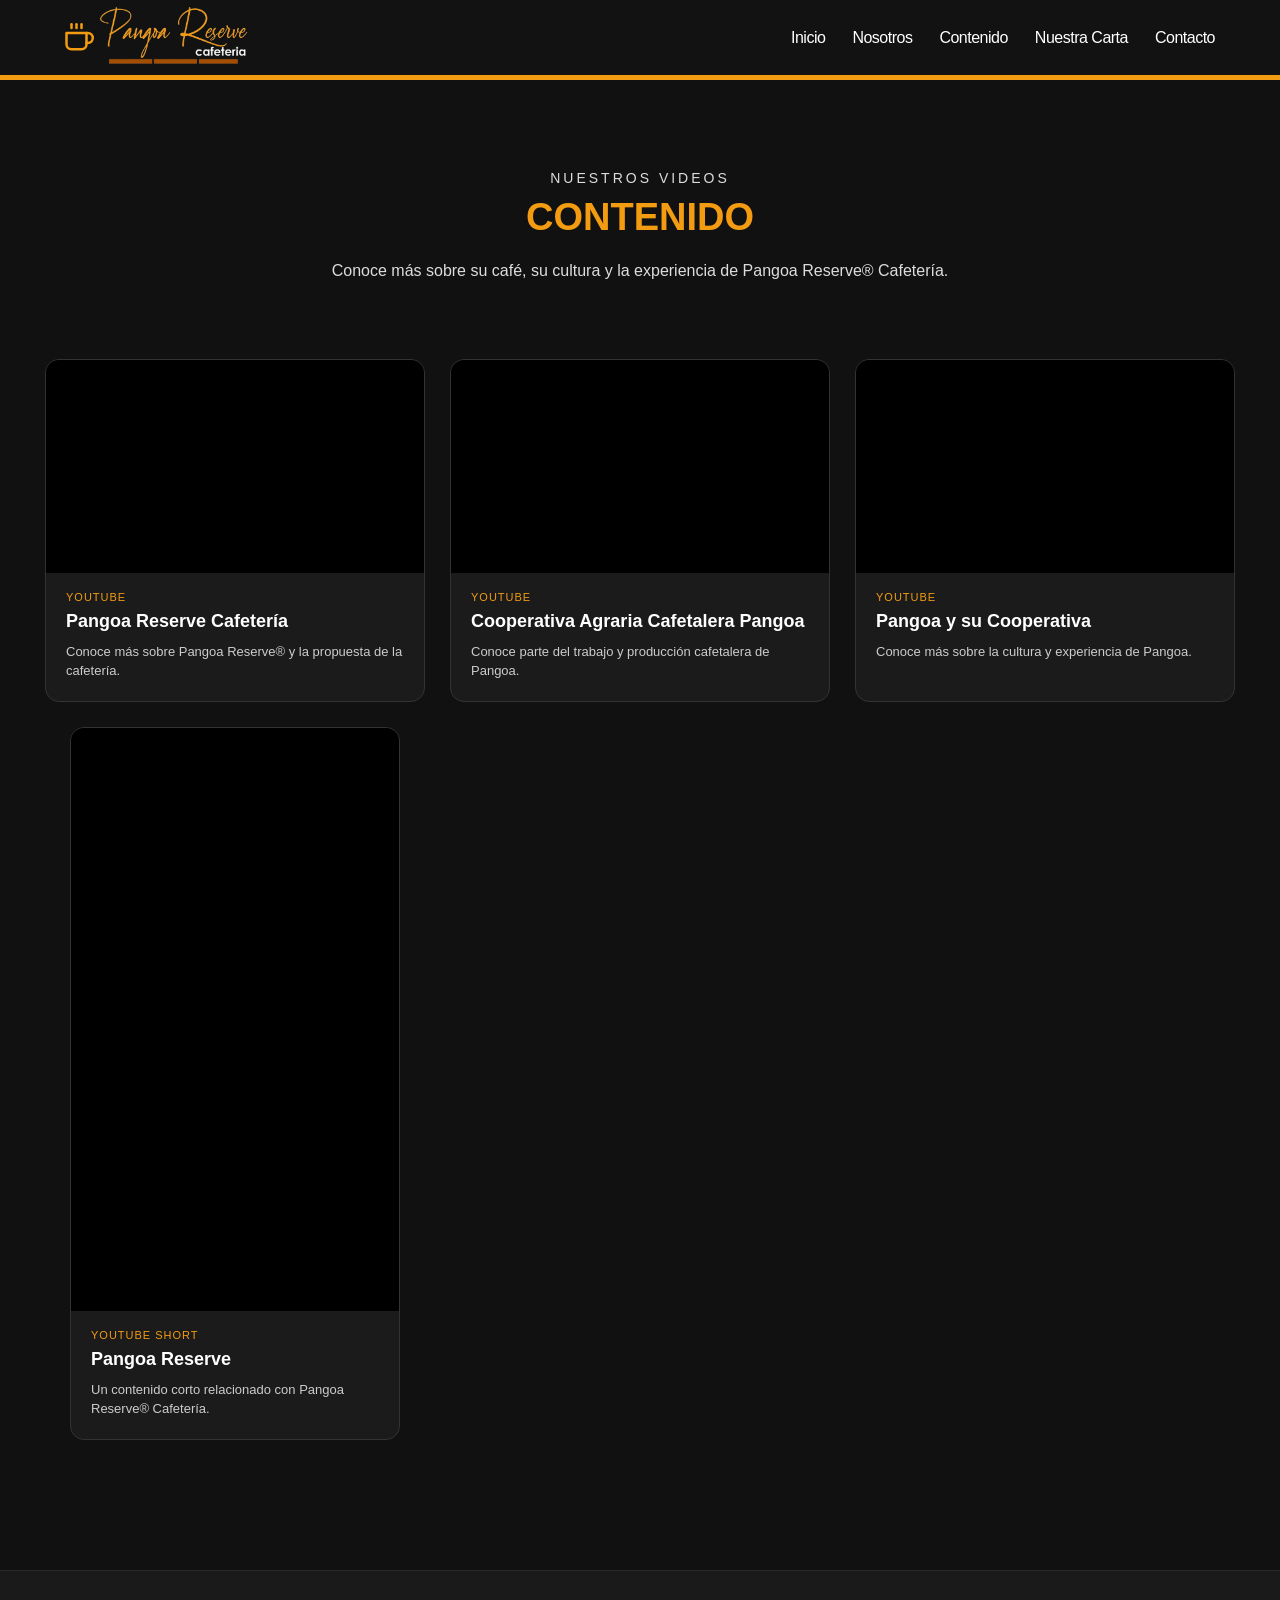
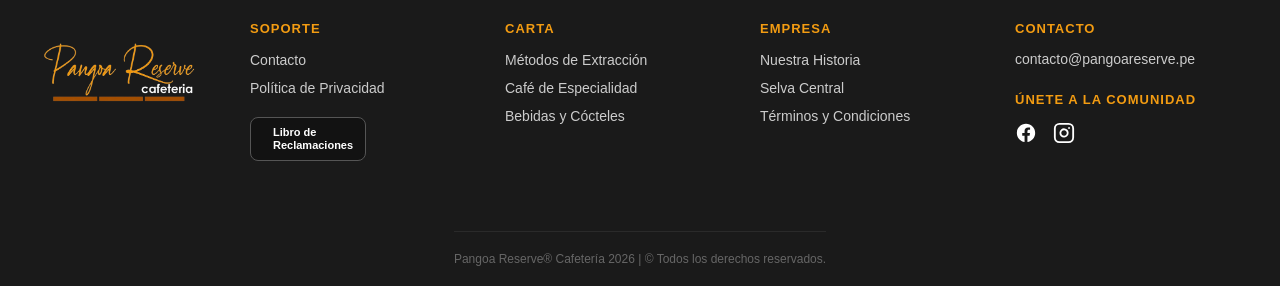
==== contenido.html @ b5322d77 "Add files via upload" ====
<!DOCTYPE html>
<html lang="es">

<head>

    <meta charset="UTF-8">
    <meta name="viewport" content="width=device-width, initial-scale=1.0">

    <title>Contenido | Pangoa Reserve®</title>

    <link rel="stylesheet" href="CSS/fontello.css">
    <link rel="stylesheet" href="CSS/estilos.css">

    <style>

        /* =========================
           PÁGINA CONTENIDO
        ========================= */

        body {
            background: #111111;
            color: #ffffff;
        }


        /* =========================
           PORTADA
        ========================= */

        .contenido-portada {
            text-align: center;
            padding: 90px 30px 55px;
            background: #111111;
        }

        .subtitulo-contenido {
            display: block;
            margin-bottom: 10px;
            color: #dddddd;
            font-size: 14px;
            font-weight: 500;
            letter-spacing: 3px;
        }

        .contenido-portada h2 {
            margin: 0 0 18px;
            font-size: 38px;
            font-weight: 600;
            color: #f39c12;
        }

        .contenido-portada p {
            max-width: 700px;
            margin: 0 auto;
            color: #dddddd;
            line-height: 1.7;
            font-size: 16px;
        }


        /* =========================
           VIDEOS
        ========================= */

        .contenedor-videos {
            max-width: 1250px;
            margin: 0 auto;
            padding: 20px 30px 90px;

            display: grid;
            grid-template-columns: repeat(3, 1fr);
            gap: 25px;
        }


        /* =========================
           TARJETAS
        ========================= */

        .video-card {
            background: #1b1b1b;
            border: 1px solid #333333;
            border-radius: 14px;
            overflow: hidden;
            transition: 0.3s;
        }

        .video-card:hover {
            transform: translateY(-5px);
            border-color: #f39c12;
            box-shadow: 0 8px 25px rgba(0, 0, 0, 0.45);
        }


        /* =========================
           VIDEO HORIZONTAL
        ========================= */

        .video {
            width: 100%;
            aspect-ratio: 16 / 9;
            background: #000000;
        }

        .video iframe {
            width: 100%;
            height: 100%;
            border: 0;
            display: block;
        }


        /* =========================
           INFORMACIÓN
        ========================= */

        .video-info {
            padding: 18px 20px 20px;
        }

        .video-info h3 {
            margin: 0 0 10px;
            font-size: 18px;
            font-weight: 600;
        }

        .video-info p {
            margin: 0;
            color: #cccccc;
            line-height: 1.5;
            font-size: 13px;
        }

        .tipo-video {
            display: block;
            margin-bottom: 8px;
            color: #f39c12;
            font-size: 11px;
            text-transform: uppercase;
            letter-spacing: 1px;
        }


        /* =========================
           REEL / SHORT
        ========================= */

        .short-card {
            width: 100%;
            max-width: 330px;
            justify-self: center;
        }

        .short-video {
            width: 100%;
            aspect-ratio: 9 / 16;
            background: #000000;
        }

        .short-video iframe {
            width: 100%;
            height: 100%;
            border: 0;
            display: block;
        }


        /* =========================
           ICONOS DEL FOOTER
        ========================= */

        .redes-sociales-iconos {
            display: flex;
            gap: 15px;
        }

        .redes-sociales-iconos a {
            width: auto;
            height: auto;
            display: flex;
            align-items: center;
            justify-content: center;
            border: none;
            background: transparent;
            padding: 0;
        }

        .redes-sociales-iconos a:hover {
            border: none;
            background: transparent;
        }

        .redes-sociales-iconos svg {
            display: block;
        }


        /* =========================
           TABLET
        ========================= */

        @media (max-width: 900px) {

            .contenedor-videos {
                grid-template-columns: repeat(2, 1fr);
                padding: 20px 25px 70px;
            }

        }


        /* =========================
           CELULAR
        ========================= */

        @media (max-width: 600px) {

            .contenido-portada {
                padding: 60px 20px 40px;
            }

            .contenido-portada h2 {
                font-size: 30px;
            }

            .contenido-portada p {
                font-size: 15px;
            }

            .contenedor-videos {
                grid-template-columns: 1fr;
                padding: 10px 15px 60px;
            }

            .video-info {
                padding: 18px;
            }

            .short-card {
                max-width: 330px;
            }

        }

    </style>

</head>


<body>


    <!-- =========================
         HEADER
    ========================= -->

    <header>

        <div class="contenedor">

            <h1 class="logo">

                <a href="index.html">

                    <svg width="30"
                         height="30"
                         viewBox="0 0 24 24"
                         fill="none"
                         stroke="#f39c12"
                         stroke-width="2"
                         stroke-linecap="round"
                         stroke-linejoin="round"
                         style="margin-right: 8px;">

                        <path d="M18 8h1a4 4 0 0 1 0 8h-1"></path>

                        <path d="M2 8h16v9a4 4 0 0 1-4 4H6a4 4 0 0 1-4-4V8z"></path>

                        <line x1="6" y1="1" x2="6" y2="4"></line>

                        <line x1="10" y1="1" x2="10" y2="4"></line>

                        <line x1="14" y1="1" x2="14" y2="4"></line>

                    </svg>

                    <img src="img/logo.jpg"
                         alt="Pangoa Reserve Logo">

                </a>

            </h1>


            <input type="checkbox" id="menu-bar">


            <label class="icon-menu" for="menu-bar"></label>


            <nav class="menu">

                <a href="index.html">
                    Inicio
                </a>

                <a href="nosotros.html">
                    Nosotros
                </a>

                <a href="contenido.html">
                    Contenido
                </a>

                <a href="nuestracarta.html">

                    <i class="icon-cafe"></i>

                    Nuestra Carta

                </a>

                <a href="contacto.html">
                    Contacto
                </a>

            </nav>

        </div>

    </header>



    <!-- =========================
         PORTADA
    ========================= -->

    <section class="contenido-portada">

        <span class="subtitulo-contenido">
            NUESTROS VIDEOS
        </span>

        <h2>
            CONTENIDO
        </h2>

        <p>
            Conoce más sobre su café, su cultura
            y la experiencia de Pangoa Reserve® Cafetería.
        </p>

    </section>



    <!-- =========================
         VIDEOS
    ========================= -->

    <main>

        <div class="contenedor-videos">


            <!-- VIDEO 1 -->

            <article class="video-card">

                <div class="video">

                    <iframe
                        src="https://www.youtube.com/embed/nXGrqKqjEE8"
                        title="Pangoa Reserve Cafetería"
                        allow="accelerometer; autoplay; clipboard-write; encrypted-media; gyroscope; picture-in-picture; web-share"
                        allowfullscreen>
                    </iframe>

                </div>

                <div class="video-info">

                    <span class="tipo-video">
                        YouTube
                    </span>

                    <h3>
                        Pangoa Reserve Cafetería
                    </h3>

                    <p>
                        Conoce más sobre Pangoa Reserve® y la propuesta de la cafetería.
                    </p>

                </div>

            </article>



            <!-- VIDEO 2 -->

            <article class="video-card">

                <div class="video">

                    <iframe
                        src="https://www.youtube.com/embed/7srPY94UP14"
                        title="Cooperativa Agraria Cafetalera Pangoa"
                        allow="accelerometer; autoplay; clipboard-write; encrypted-media; gyroscope; picture-in-picture; web-share"
                        allowfullscreen>
                    </iframe>

                </div>

                <div class="video-info">

                    <span class="tipo-video">
                        YouTube
                    </span>

                    <h3>
                        Cooperativa Agraria Cafetalera Pangoa
                    </h3>

                    <p>
                        Conoce parte del trabajo y producción cafetalera de Pangoa.
                    </p>

                </div>

            </article>



            <!-- VIDEO 3 -->



            <!-- VIDEO 4 -->




            <!-- VIDEO 5 -->



            <!-- VIDEO 6 -->

            <article class="video-card">

                <div class="video">

                    <iframe
                        src="https://www.youtube.com/embed/AeJkLPagd3I"
                        title="Video de Pangoa"
                        allow="accelerometer; autoplay; clipboard-write; encrypted-media; gyroscope; picture-in-picture; web-share"
                        allowfullscreen>
                    </iframe>

                </div>

                <div class="video-info">

                    <span class="tipo-video">
                        YouTube
                    </span>

                    <h3>
                        Pangoa y su Cooperativa
                    </h3>

                    <p>
                        Conoce más sobre la cultura y experiencia de Pangoa.
                    </p>

                </div>

            </article>



            <!-- REEL / SHORT AL ÚLTIMO -->

            <article class="video-card short-card">

                <div class="short-video">

                    <iframe
                        src="https://www.youtube.com/embed/RnlUyeclk4k"
                        title="YouTube Short de Pangoa"
                        allow="accelerometer; autoplay; clipboard-write; encrypted-media; gyroscope; picture-in-picture; web-share"
                        allowfullscreen>
                    </iframe>

                </div>

                <div class="video-info">

                    <span class="tipo-video">
                        YouTube Short
                    </span>

                    <h3>
                        Pangoa Reserve
                    </h3>

                    <p>
                        Un contenido corto relacionado con Pangoa Reserve® Cafetería.
                    </p>

                </div>

            </article>


        </div>

    </main>



    <!-- =========================
         FOOTER
    ========================= -->

    <footer>

        <div class="contenedor-footer-marca">


            <div class="columna-logo-footer">

                <img
                    src="img/logo.jpg"
                    alt="Pangoa Reserve Logo">

            </div>


            <div class="col-footer">

                <h4>
                    SOPORTE
                </h4>

                <ul>

                    <li>
                        <a href="#contacto">
                            Contacto
                        </a>
                    </li>

                    <li>
                        <a href="#">
                            Política de Privacidad
                        </a>
                    </li>

                </ul>


                <a
                    href="#"
                    class="btn-libro-reclamaciones">

                    <i class="icon-book-open"></i>

                    <span>
                        Libro de<br>
                        Reclamaciones
                    </span>

                </a>

            </div>


            <div class="col-footer">

                <h4>
                    CARTA
                </h4>

                <ul>

                    <li>
                        <a href="#productos">
                            Métodos de Extracción
                        </a>
                    </li>

                    <li>
                        <a href="#productos">
                            Café de Especialidad
                        </a>
                    </li>

                    <li>
                        <a href="#carta">
                            Bebidas y Cócteles
                        </a>
                    </li>

                </ul>

            </div>


            <div class="col-footer">

                <h4>
                    EMPRESA
                </h4>

                <ul>

                    <li>
                        <a href="nosotros.html">
                            Nuestra Historia
                        </a>
                    </li>

                    <li>
                        <a href="nosotros.html">
                            Selva Central
                        </a>
                    </li>

                    <li>
                        <a href="#">
                            Términos y Condiciones
                        </a>
                    </li>

                </ul>

            </div>


            <div class="col-footer">

                <h4>
                    CONTACTO
                </h4>

                <p class="correo-contacto">
                    contacto@pangoareserve.pe
                </p>

                <h4>
                    ÚNETE A LA COMUNIDAD
                </h4>


                <div class="redes-sociales-iconos">


                    <a
                        href="https://www.facebook.com/p/Pangoa-Reserve-Cafeter%C3%ADa-100085414183384/"
                        target="_blank"
                        aria-label="Facebook">

                        <svg
                            width="22"
                            height="22"
                            viewBox="0 0 24 24"
                            fill="#ffffff"
                            xmlns="http://www.w3.org/2000/svg">

                            <path d="M22 12c0-5.523-4.477-10-10-10S2 6.477 2 12c0 4.991 3.657 9.128 8.438 9.878v-6.987h-2.54V12h2.54V9.797c0-2.506 1.492-3.89 3.777-3.89 1.094 0 2.238.195 2.238.195v2.46h-1.26c-1.243 0-1.63.771-1.63 1.562V12h2.773l-.443 2.89h-2.33v6.988C18.343 21.128 22 16.991 22 12z"/>

                        </svg>

                    </a>


                    <a
                        href="https://www.instagram.com/cafeteriapangoareserve/"
                        target="_blank"
                        aria-label="Instagram">

                        <svg
                            width="22"
                            height="22"
                            viewBox="0 0 24 24"
                            fill="none"
                            stroke="#ffffff"
                            stroke-width="2"
                            stroke-linecap="round"
                            stroke-linejoin="round"
                            xmlns="http://www.w3.org/2000/svg">

                            <rect
                                x="2"
                                y="2"
                                width="20"
                                height="20"
                                rx="5">
                            </rect>

                            <path
                                d="M16 11.37A4 4 0 1 1 12.63 8 4 4 0 0 1 16 11.37z">
                            </path>

                            <line
                                x1="17.5"
                                y1="6.5"
                                x2="17.51"
                                y2="6.5">
                            </line>

                        </svg>

                    </a>


                </div>

            </div>


            <div class="copyright-bottom">

                <p>
                    Pangoa Reserve® Cafetería 2026 |
                    © Todos los derechos reservados.
                </p>

            </div>


        </div>

    </footer>


</body>

</html>
---- CSS/fontello.css ----
@font-face {
  font-family: 'fontello';
  src: url('../font/fontello.eot?26994835');
  src: url('../font/fontello.eot?26994835#iefix') format('embedded-opentype'),
       url('../font/fontello.woff2?26994835') format('woff2'),
       url('../font/fontello.woff?26994835') format('woff'),
       url('../font/fontello.ttf?26994835') format('truetype'),
       url('../font/fontello.svg?26994835#fontello') format('svg');
  font-weight: normal;
  font-style: normal;
}
/* Chrome hack: SVG is rendered more smooth in Windozze. 100% magic, uncomment if you need it. */
/* Note, that will break hinting! In other OS-es font will be not as sharp as it could be */
/*
@media screen and (-webkit-min-device-pixel-ratio:0) {
  @font-face {
    font-family: 'fontello';
    src: url('../font/fontello.svg?26994835#fontello') format('svg');
  }
}
*/
[class^="icon-"]:before, [class*=" icon-"]:before {
  font-family: "fontello";
  font-style: normal;
  font-weight: normal;


  display: inline-block;
  text-decoration: inherit;
  width: 1em;
  margin-right: .2em;
  text-align: center;
  /* opacity: .8; */

  /* For safety - reset parent styles, that can break glyph codes*/
  font-variant: normal;
  text-transform: none;

  /* fix buttons height, for twitter bootstrap */
  line-height: 1em;

  /* Animation center compensation - margins should be symmetric */
  /* remove if not needed */
  margin-left: .2em;

  /* you can be more comfortable with increased icons size */
  /* font-size: 120%; */

  /* Font smoothing. That was taken from TWBS */
  -webkit-font-smoothing: antialiased;
  -moz-osx-font-smoothing: grayscale;

  /* Uncomment for 3D effect */
  /* text-shadow: 1px 1px 1px rgba(127, 127, 127, 0.3); */
}

.icon-guidedog:before { content: '\e800'; } /* '' */
.icon-facebook:before { content: '\f09a'; } /* '' */
.icon-menu:before { content: '\f0c9'; } /* '' */
.icon-gplus:before { content: '\f0d5'; } /* '' */
.icon-twitter-squared:before { content: '\f304'; } /* '' */
---- CSS/estilos.css ----
@import url(menu.css);
@import url(banner.css);
@import url(blog.css);
@import url(info.css);
html {
    scroll-behavior: smooth;
    scroll-padding-top: 100px; 
}
:root {
    --bg-oscuro: #121212;
    --texto-claro: #ffffff;
    --naranja-cobre: #d35400;
    --dorado-amarillo: #f39c12;
    --gris-fondo: #f8f9fa;
}
*{
    margin: 0;
    padding: 0;
    box-sizing: border-box;
}
body {
    font-family: 'Tahoma', 'Geneva', sans-serif;
    background-color: var(--gris-fondo);
    color: #ffffff;
    padding-top: 80px; 
}
header {
    width: 100%;
    height: 80px;
    background-color: var(--bg-oscuro);
    position: fixed;
    top: 0;
    left: 0;
    z-index: 100;
    border-bottom: 5px solid var(--dorado-amarillo);
}

header .contenedor {
    display: flex;
    justify-content: space-between;
    align-items: center;
    height: 100%;
    width: 90%;
    margin: auto;
}

header .logo {
    margin: 0 !important;
    padding: 0 !important;
    display: flex;
    align-items: center;
}

header .logo a {
    display: flex !important;
    align-items: center !important;
    gap: 2px !important;
    text-decoration: none;
}

header .logo a svg,
header .logo a i {
    margin-right: 0 !important; 
}

header .logo a i {
    color: var(--dorado-amarillo);
    font-size: 28px;               
    transition: color 0.3s ease;
}

header .logo a:hover i {
    color: var(--naranja-cobre); 
}

header .logo img {
    height: 105px;
    width: auto; 
    object-fit: contain;
    display: block;
    transition: transform 0.3s ease;
}

header nav {
    display: flex;
    align-items: center;
}

header nav a {
    color: var(--texto-claro);
    text-decoration: none;
    margin-left: 25px;
    font-size: 16px !important; 
    font-weight: bold;
    letter-spacing: 0.5px; 
    transition: color 0.3s ease;
}

header nav a:hover {
    color: var(--dorado-amarillo);
}

#banner {
    position: relative;
    width: 100%;
    height: 400px;
    overflow: hidden;
}

.carrusel-banner {
    position: absolute;
    top: 0;
    left: 0;
    width: 100%;
    height: 100%;
}

.carrusel-banner .slide {
    position: absolute;
    top: 0;
    left: 0;
    width: 100%;
    height: 100%;
    object-fit: cover;
    opacity: 0;
    transition: opacity 1.2s ease-in-out;
}

.carrusel-banner .slide.active {
    opacity: 1;
}


#banner::before {
    content: "";
    position: absolute;
    top: 0;
    left: 0;
    width: 100%;
    height: 100%;
    background: rgba(0, 0, 0, 0.55);
    z-index: 1;
}
#banner .contenedor {
    position: absolute;
    top: 50%;
    left: 50%;
    transform: translate(-50%, -50%);
    text-align: center;
    color: var(--texto-claro);
    width: 90%;
    z-index: 2;
}

#banner h2 {
    color: var(--dorado-amarillo);
    font-size: 36px;
    margin-bottom: 10px;
}

#banner p {
    font-size: 16px;
    color: #ffffff;
}

#banner .btn {
    display: inline-block;
    padding: 10px 25px;
    background-color: var(--naranja-cobre);
    color: #fff;
    text-decoration: none;
    border-radius: 4px;
    margin-top: 15px;
    font-weight: bold;
    transition: background-color 0.3s;
}

#banner .btn:hover {
    background-color: #b84300;
}
.grilla-productos, .grilla-experiencia {
    display: flex;
    flex-wrap: wrap;
    gap: 20px;
    justify-content: center;
    margin-top: 20px;
}
.card, .item-exp {
    background: #fff;
    border: 1px solid #ddd;
    border-radius: 6px;
    overflow: hidden;
    width: 300px;
    text-align: center;
    transition: transform 0.3s;
}
.card:hover, .item-exp:hover {
    transform: translateY(-5px);
}
.card img, .item-exp img {
    width: 100%;
    height: 200px;
    object-fit: cover;
}
#historia h3, #productos h3, #experiencia h3, #carta h3 {
    text-align: center;
    font-size: 26px;
    color: #d35400 !important;
    margin-top: 35px;
    margin-bottom: 15px;
    font-weight: bold;
}
#historia p {
    text-align: center;
    max-width: 800px;
    margin: 0 auto 30px auto;
    font-size: 16px;
    color: #555;
    line-height: 1.6;
}
#productos, #experiencia {
    padding: 20px 0 40px 0;
}
footer {
    background-color: var(--bg-oscuro);
    color: var(--texto-claro);
    text-align: center;
    padding: 20px 0;
    margin-top: 40px;
    border-top: 1px solid #333;
}
.info-card {
    padding: 15px;          
    text-align: center;      
    background-color: #fff; 
}

.info-card h4 {
    color: #1a1a1a;        
    font-size: 18px;       
    margin-bottom: 8px;    
}

.info-card p {
    color: #555555;       
    font-size: 14px;       
    line-height: 1.4;      
}
.item-exp {
    background-color: #ffffff;
    padding: 15px;
    text-align: center;
    border-radius: 8px;
    margin-bottom: 20px;
    box-shadow: 0 4px 6px rgba(0,0,0,0.1);
}
.item-exp img {
    width: 100%;
    height: 200px;
    object-fit: cover;
    border-radius: 5px;
}
.item-exp h4 {
    color: #1a1a1a !important; 
    font-size: 18px;
    margin-top: 10px;
    font-weight: bold;
}
.carrusel-img {
    position: relative;
    width: 100%;
    height: 200px; 
    overflow: hidden;
    border-radius: 5px;
}

.carrusel-img img {
    position: absolute;
    top: 0;
    left: 0;
    width: 100%;
    height: 100%;
    object-fit: cover;
    opacity: 0;
    transition: opacity 1s ease-in-out; 
}

.carrusel-img img.active {
    opacity: 1;
}

.carrusel-img img.coctel-zoom {
    transform: scale(1.4);
    transform-origin: center center;
}
#nosotros {
    width: 100%;
    margin: 30px 0;
}

.nosotros-contenedor {
    display: flex;
    flex-wrap: wrap;
    width: 100%;
}

#nosotros {
    width: 100%;
    margin: 40px auto;
    display: flex;
    justify-content: center;
    padding: 0 20px;
}

.nosotros-contenedor {
    display: flex;
    flex-wrap: wrap;
    width: 100%;
    max-width: 1100px;
    border-radius: 12px;
    overflow: hidden;
    box-shadow: 0 8px 24px rgba(0,0,0,0.15);
}

#nosotros {
    width: 100%;
    margin: 40px 0;
    padding: 0;
}

.nosotros-contenedor {
    display: flex;
    flex-wrap: wrap;
    width: 100%;
    max-width: 100%;
    border-radius: 0; 
    overflow: hidden;
    box-shadow: none;
}

.col-historia {
    flex: 1;
    min-width: 320px;
    background-color: #121212;
    color: #ffffff;
    padding: 40px 50px;
    display: flex;
    flex-direction: column;
    align-items: center;
    justify-content: center;
    text-align: center;
}

.col-historia h2 {
    font-size: 22px;
    text-align: center;
    margin-bottom: 15px;
    font-weight: bold;
    color: #f39c12 !important;
}

.col-historia p {
    font-size: 14px;
    line-height: 1.5;
    text-align: center;
    margin-bottom: 20px;
    max-width: 600px;
    color: #ffffff !important;
}

.imagen-nosotros {
    width: 100%;
    max-width: 500px;
    border-radius: 8px;
    overflow: hidden;
    box-shadow: 0 4px 12px rgba(0,0,0,0.25);
}

.imagen-nosotros img {
    width: 100%;
    height: 180px;
    object-fit: cover;
    display: block;
}

.col-mision-vision {
    flex: 1;
    min-width: 320px;
    background-color: #242424;
    color: #ffffff;
    padding: 40px 50px;
    display: flex;
    flex-direction: column;
    justify-content: center;
    align-items: center;
    text-align: center;
}

.logo-nosotros {
    text-align: center;
    margin-bottom: 20px;
}

.logo-script {
    font-family: 'Georgia', serif;
    font-style: italic;
    color: #f39c12;
    font-size: 32px;
    margin: 0;
}

.logo-nosotros span {
    display: block;
    font-size: 16px;
    color: #ffffff;
    letter-spacing: 2px;
}

.bloques-mision {
    width: 100%;
    max-width: 600px; 
}

.flex-mv {
    display: flex;
    gap: 20px;
    margin-bottom: 20px;
}

.item-mv {
    background-color: #121212;
    padding: 20px;
    border-radius: 10px;
    flex: 1;
    border: 1px solid #3d3d3d;
    box-shadow: 0 4px 12px rgba(0,0,0,0.3);
}

.item-mv h3 {
    color: #f39c12 !important;
    font-size: 16px;
    margin-top: 0 !important;
    margin-bottom: 10px !important;
    text-align: center !important;
    font-weight: bold;
}

.item-mv p {
    font-size: 13px;
    line-height: 1.45;
    color: #dddddd;
    text-align: center;
}

.bloque-objetivo {
    margin-top: 0;
}
#contacto {
    background-color: var(--bg-oscuro);
    color: var(--texto-claro);
    padding: 60px 0 0 0;
    width: 100%;
    margin-top: 60px;
}

.contenedor-contacto {
    display: flex;
    flex-direction: row;
    justify-content: space-between;
    align-items: flex-start;
    gap: 40px;
    max-width: 1100px;
    margin: 0 auto;
    padding: 0 20px 50px 20px;
}

.info-contacto {
    flex: 1 1 45%;
    max-width: 50%;
    text-align: left !important;
}

.info-contacto h2 {
    color: var(--dorado-amarillo);
    font-size: 28px;
    margin-bottom: 15px;
    font-weight: bold;
    text-align: left !important;
}

.info-contacto p {
    color: #cccccc;
    font-size: 15px;
    line-height: 1.6;
    margin-bottom: 25px;
    text-align: left !important;
}

.detalles-contacto {
    display: flex;
    flex-direction: column;
    gap: 20px;
    margin-bottom: 30px;
}

.item-contacto {
    display: flex;
    align-items: flex-start;
    gap: 15px;
    text-align: left !important;
}

.item-contacto .icono {
    font-size: 22px;
    line-height: 1;
    margin-top: 2px;
}

.item-contacto div {
    display: flex;
    flex-direction: column;
    align-items: flex-start;
}

.item-contacto h4 {
    color: var(--dorado-amarillo);
    font-size: 16px;
    margin-bottom: 4px;
    text-align: left !important;
}

.item-contacto p {
    color: #ffffff;
    font-size: 14px;
    margin-bottom: 0;
    text-align: left !important;
}

.redes-contacto {
    text-align: left !important;
}

.redes-contacto h4 {
    color: var(--dorado-amarillo);
    font-size: 16px;
    margin-bottom: 10px;
    text-align: left !important;
}

.redes-contacto a {
    display: inline-block;
    color: #ffffff;
    background-color: #242424;
    padding: 8px 16px;
    border-radius: 5px;
    text-decoration: none;
    margin-right: 10px;
    font-size: 14px;
    border: 1px solid #3d3d3d;
    transition: background-color 0.3s ease;
}

.redes-contacto a:hover {
    background-color: var(--naranja-cobre);
}

.formulario-contacto {
    flex: 1 1 45%;
    max-width: 50%;
    background-color: #1e1e1e;
    padding: 30px;
    border-radius: 10px;
    border: 1px solid #333333;
    box-shadow: 0 4px 15px rgba(0,0,0,0.3);
    text-align: left !important;
}

.formulario-contacto h3 {
    color: var(--dorado-amarillo);
    font-size: 22px;
    margin-bottom: 20px;
    text-align: left !important;
}

.campo {
    margin-bottom: 15px;
    text-align: left;
}

.campo label {
    display: block;
    font-size: 13px;
    color: #dddddd;
    margin-bottom: 5px;
}

.campo input,
.campo textarea {
    width: 100%;
    padding: 10px 12px;
    background-color: #121212;
    border: 1px solid #3d3d3d;
    border-radius: 5px;
    color: #ffffff;
    font-family: inherit;
    font-size: 14px;
    outline: none;
    transition: border-color 0.3s ease;
}

.campo input:focus,
.campo textarea:focus {
    border-color: var(--dorado-amarillo);
}

.btn-enviar {
    width: 100%;
    padding: 12px;
    background-color: var(--naranja-cobre);
    color: #ffffff;
    border: none;
    border-radius: 5px;
    font-size: 16px;
    font-weight: bold;
    cursor: pointer;
    transition: background-color 0.3s ease;
}

.btn-enviar:hover {
    background-color: #b84300;
}

.mapa-contacto iframe {
    display: block;
}

footer {
    background-color: var(--bg-oscuro);
    color: var(--texto-claro);
    text-align: center;
    padding: 25px 20px;
    border-top: 1px solid #2a2a2a;
    width: 100%;
}

.contenedor-footer {
    display: flex;
    flex-direction: column;
    align-items: center;
    gap: 10px;
    max-width: 1100px;
    margin: 0 auto;
}

.contenedor-footer .copy {
    font-size: 14px;
    color: #cccccc;
    margin: 0;
}

.redes-footer {
    display: flex;
    align-items: center;
    gap: 12px;
}

.redes-footer a {
    display: inline-flex;
    align-items: center;
    gap: 6px; 
    color: var(--dorado-amarillo);
    text-decoration: none;
    font-size: 14px;
    font-weight: bold;
    transition: color 0.3s ease;
}

.redes-footer a i {
    font-size: 16px;
}

.redes-footer a:hover {
    color: var(--naranja-cobre);
}
header nav ul li a i {
    color: var(--dorado-amarillo); 
    font-size: 18px;               
    margin-right: 6px;            
    vertical-align: middle;
    transition: color 0.3s ease;
}

header nav ul li a:hover i {
    color: var(--naranja-cobre);
}
header .logo a i.icon-coffee {
    font-family: "fontello" !important; 
    font-style: normal !important;
    font-weight: normal !important;
    font-variant: normal !important;
    text-transform: none !important;
    line-height: 1 !important;
    font-size: 30px !important;
    color: var(--dorado-amarillo) !important;
    display: inline-block !important;
    margin-right: 10px !important;
}
footer {
    background-color: #1a1a1a;
    color: #ffffff;
    padding: 50px 20px 20px 20px;
    border-top: 1px solid #282828;
    width: 100%;
}

.contenedor-footer-marca {
    max-width: 1200px;
    margin: 0 auto;
    display: flex;
    justify-content: space-between;
    align-items: flex-start;
    gap: 30px;
    flex-wrap: wrap;
    text-align: left !important;
}

.columna-logo-footer {
    flex: 0 0 180px;
    display: flex;
    flex-direction: column;
    align-items: flex-start;
}

.columna-logo-footer img {
    max-width: 160px;
    height: auto;
}

.col-footer {
    flex: 1 1 160px;
}

.col-footer h4 {
    color: #ffffff;
    font-size: 13px;
    font-weight: 700;
    letter-spacing: 1px;
    margin-bottom: 15px;
    text-transform: uppercase;
}

.col-footer ul {
    list-style: none;
    padding: 0;
    margin: 0;
}

.col-footer ul li {
    margin-bottom: 10px;
}

.col-footer ul li a {
    color: #cccccc;
    text-decoration: none;
    font-size: 14px;
    transition: color 0.2s ease;
}

.col-footer ul li a:hover {
    color: var(--dorado-amarillo);
}

.btn-libro-reclamaciones {
    display: inline-flex;
    align-items: center;
    gap: 10px;
    border: 1px solid #555555;
    border-radius: 8px;
    padding: 8px 12px;
    margin-top: 10px;
    text-decoration: none;
    color: #ffffff;
    background-color: #121212;
    transition: border-color 0.3s ease, background-color 0.3s ease;
}

.btn-libro-reclamaciones i {
    font-size: 20px;
    color: var(--dorado-amarillo);
}

.btn-libro-reclamaciones span {
    font-size: 11px;
    font-weight: bold;
    line-height: 1.2;
    color: #ffffff;
}

.btn-libro-reclamaciones:hover {
    border-color: var(--dorado-amarillo);
    background-color: #252525;
}


.col-footer .correo-contacto {
    color: #cccccc;
    font-size: 14px;
    margin-bottom: 25px;
}

.redes-sociales-iconos {
    display: flex !important;
    gap: 16px !important;
    align-items: center !important;
    margin-top: 10px !important;
}

.redes-sociales-iconos a {
    display: inline-flex !important;
    align-items: center !important;
    justify-content: center !important;
    text-decoration: none !important;
    transition: transform 0.2s ease;
}

.redes-sociales-iconos a:hover {
    transform: translateY(-2px);
}

.redes-sociales-iconos a:hover svg {
    fill: var(--dorado-amarillo) !important;
    stroke: var(--dorado-amarillo) !important;
}


.copyright-bottom {
    max-width: 1200px;
    margin: 40px auto 0 auto;
    padding-top: 20px;
    border-top: 1px solid #2a2a2a;
    text-align: center;
}

.copyright-bottom p {
    color: #666666;
    font-size: 12px;
    margin: 0;
}
.contenedor-footer-marca,
.col-footer,
.columna-logo-footer {
    text-align: left !important;
}

.col-footer h4 {
    color: var(--dorado-amarillo) !important;
    font-size: 13px;
    font-weight: 700;
    letter-spacing: 1px;
    margin-bottom: 15px;
    text-transform: uppercase;
    text-align: left !important;
}

.col-footer ul {
    text-align: left !important;
    padding-left: 0 !important;
    margin-left: 0 !important;
}

.col-footer ul li {
    text-align: left !important;
}

.col-footer .correo-contacto,
.col-footer h4:nth-of-type(2) {
    text-align: left !important;
}

.btn-libro-reclamaciones {
    margin-left: 0 !important;
}
header label.icon-menu,
.icon-menu {
    color: var(--dorado-amarillo) !important; 
    font-size: 28px;                        
    cursor: pointer;
    transition: color 0.3s ease;
}

header label.icon-menu:hover,
.icon-menu:hover {
    color: var(--naranja-cobre) !important;
}
#productos {
    background-color: #f9f9f9;
    padding: 60px 0;
    border-bottom: 1px solid #e5e5e5;
}


#carta {
    background-color: var(--bg-oscuro); /* #121212 */
    padding: 60px 0;
    color: #ffffff;
}

#carta h3 {
    color: var(--dorado-amarillo);
    margin-bottom: 30px;
}

#carta .item-exp h4 {
    color: #ffffff;
}
#productos h3,
#carta h3 {
    text-align: center !important;
    font-size: 32px !important;       
    font-weight: 800 !important;      
    letter-spacing: 1px;             
    margin-top: 10px !important;
    margin-bottom: 40px !important;   
    width: 100% !important;
    display: block !important;
}

#productos h3 {
    color: var(--naranja-cobre) !important;
}

#carta h3 {
    color: var(--dorado-amarillo) !important;
}
#productos .contenedor,
#carta .contenedor {
    max-width: 1250px !important; 
    margin: 0 auto !important;   
    padding: 0 20px;
}

.grilla-productos,
.grilla-experiencia {
    display: grid !important;
    grid-template-columns: repeat(auto-fit, minmax(320px, 1fr)) !important; 
    gap: 30px !important;        
    justify-content: center !important;
    align-items: stretch !important;
}

.card img,
.carrusel-img img {
    height: 240px !important;     
    object-fit: cover !important;  
    width: 100% !important;
}


.info-card h4,
.item-exp h4 {
    font-size: 20px !important;  
    margin-top: 15px !important;
    margin-bottom: 8px !important;
}

.info-card p {
    font-size: 15px !important;    
    line-height: 1.5 !important;
}
#productos .contenedor,
#carta .contenedor {
    width: 100% !important;
    max-width: 1200px !important;
    margin: 0 auto !important; 
    padding: 0 20px !important;
    box-sizing: border-box !important;
}

.grilla-productos,
.grilla-experiencia {
    display: grid !important;
    grid-template-columns: repeat(auto-fit, minmax(320px, 1fr)) !important;
    gap: 30px !important;
    justify-content: center !important; 
    justify-items: center !important; 
    margin: 0 auto !important;      
    padding: 0 !important;          
    width: 100% !important;
}

.card, .item-exp {
    margin: 0 !important;
    width: 100% !important;
    max-width: 380px !important; 
    box-sizing: border-box !important;
}

.info-card {
    text-align: center !important;
    padding: 20px !important;
}
#productos,
#carta {
    padding-top: 60px !important;   
    padding-bottom: 60px !important;
}

#productos h3,
#carta h3 {
    margin-top: 0 !important;        
    margin-bottom: 35px !important;   
}

.grilla-productos,
.grilla-experiencia {
    margin-bottom: 0 !important;
}

#carta .grilla-experiencia {
    display: grid !important;
    grid-template-columns: repeat(4, 1fr) !important; 
    gap: 20px !important;                             
    justify-content: center !important;
    width: 100% !important;
}

@media (max-width: 992px) {
    #carta .grilla-experiencia {
        grid-template-columns: repeat(2, 1fr) !important; 
    }
}
@media (max-width: 576px) {
    #carta .grilla-experiencia {
        grid-template-columns: 1fr !important;        
    }
}
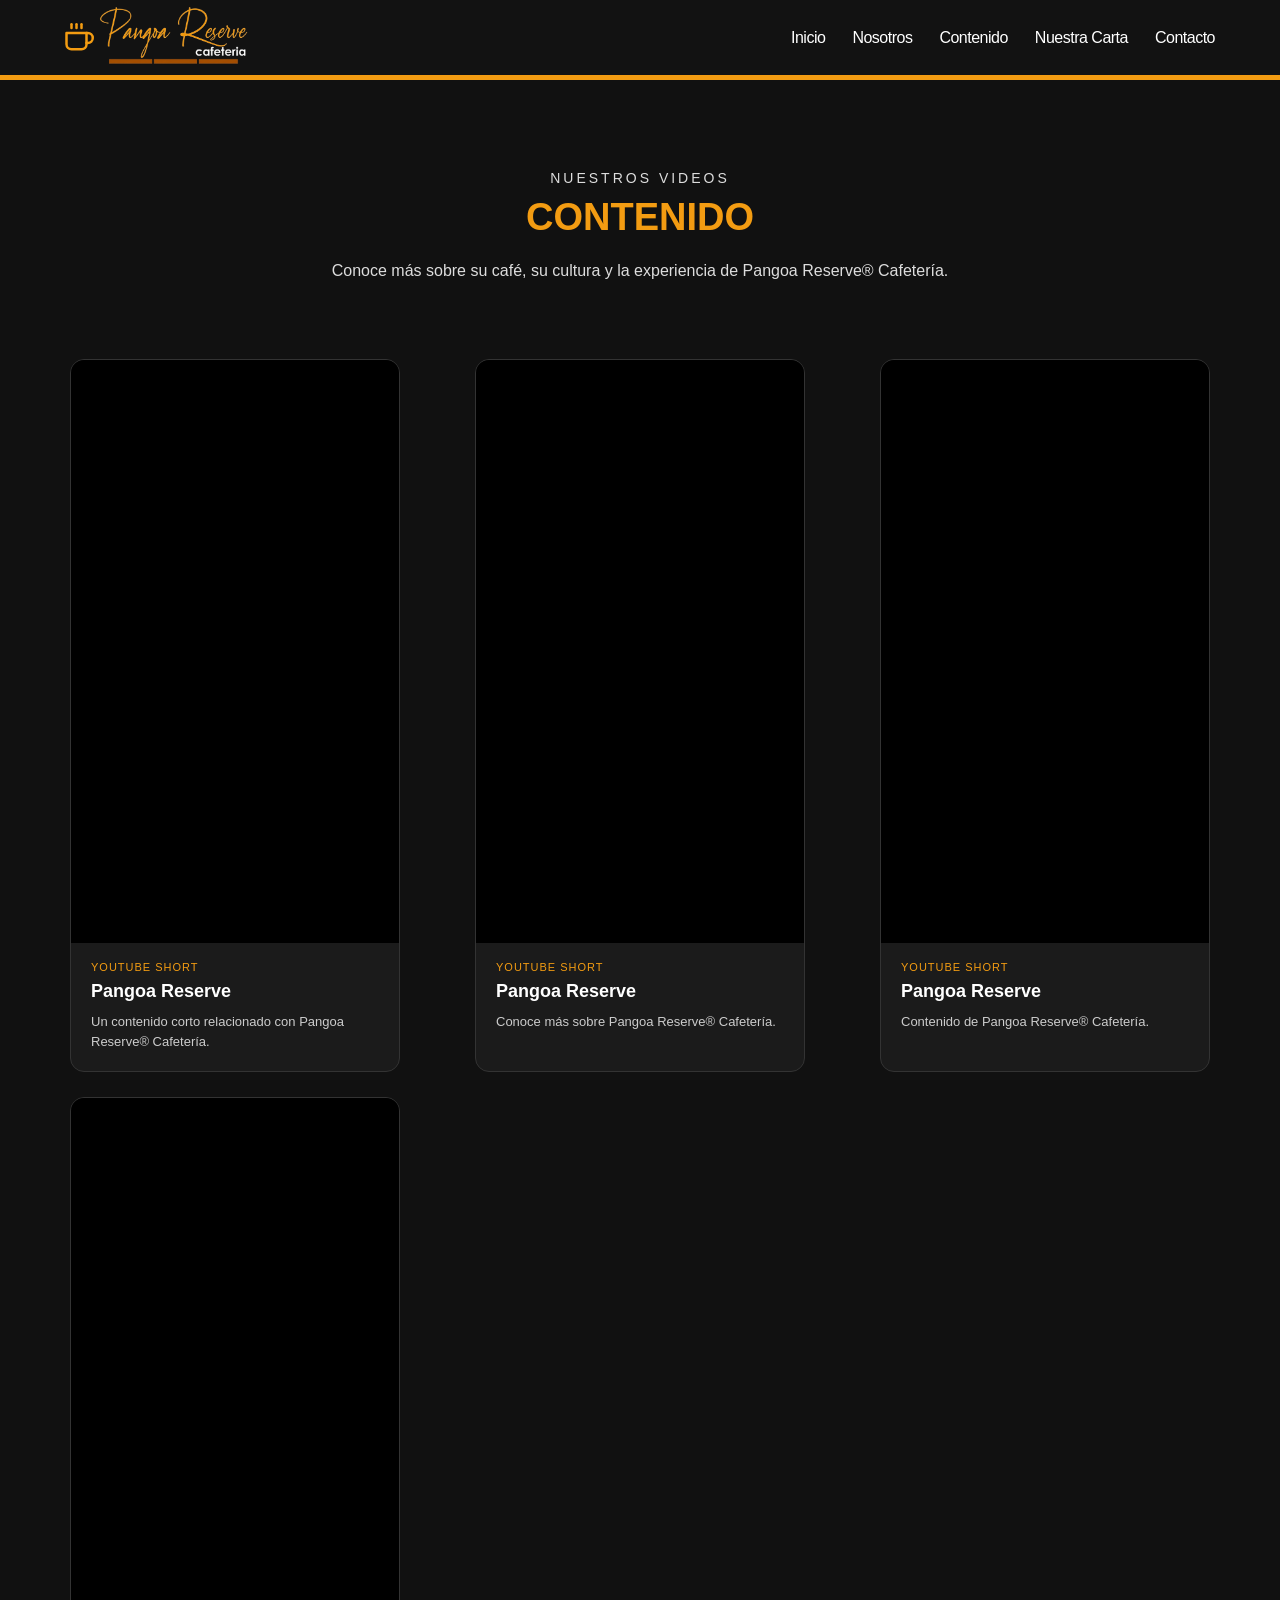
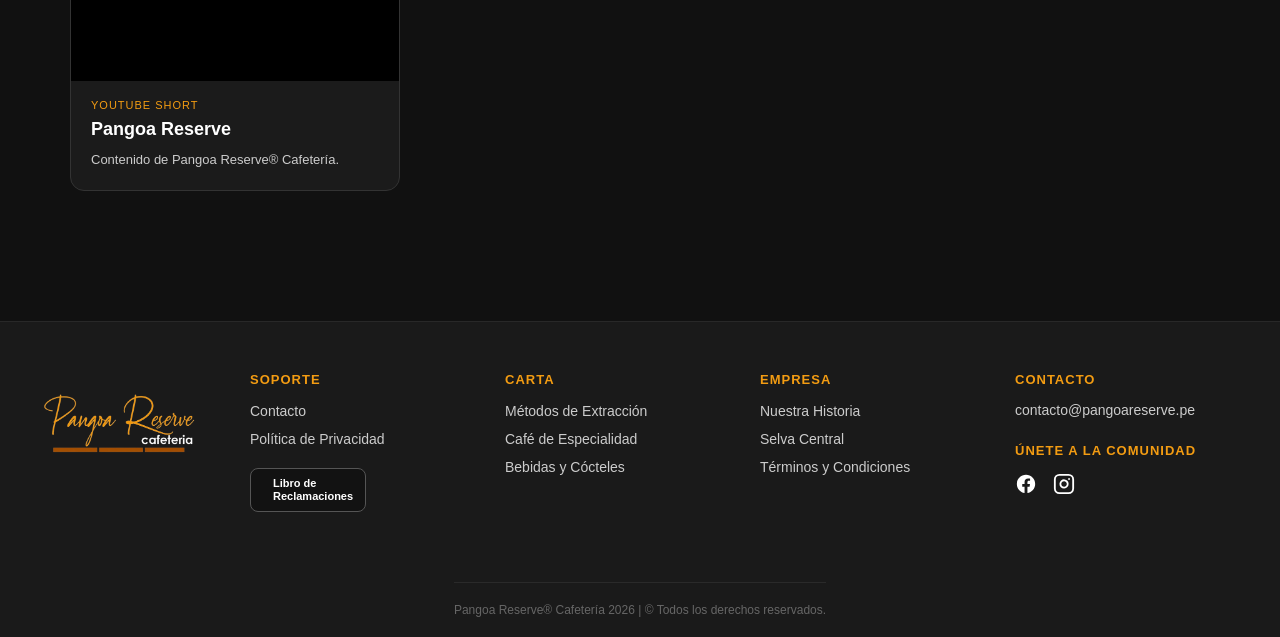
==== commit cf98df8a: "Update contenido.html" ====
--- a/contenido.html
+++ b/contenido.html
@@ -364,159 +364,146 @@
         <div class="contenedor-videos">
 
 
-            <!-- VIDEO 1 -->
-
-            <article class="video-card">
-
-                <div class="video">
-
-                    <iframe
-                        src="https://www.youtube.com/embed/nXGrqKqjEE8"
-                        title="Pangoa Reserve Cafetería"
-                        allow="accelerometer; autoplay; clipboard-write; encrypted-media; gyroscope; picture-in-picture; web-share"
-                        allowfullscreen>
-                    </iframe>
-
-                </div>
-
-                <div class="video-info">
-
-                    <span class="tipo-video">
-                        YouTube
-                    </span>
-
-                    <h3>
-                        Pangoa Reserve Cafetería
-                    </h3>
-
-                    <p>
-                        Conoce más sobre Pangoa Reserve® y la propuesta de la cafetería.
-                    </p>
-
-                </div>
-
-            </article>
-
-
-
-            <!-- VIDEO 2 -->
-
-            <article class="video-card">
-
-                <div class="video">
-
-                    <iframe
-                        src="https://www.youtube.com/embed/7srPY94UP14"
-                        title="Cooperativa Agraria Cafetalera Pangoa"
-                        allow="accelerometer; autoplay; clipboard-write; encrypted-media; gyroscope; picture-in-picture; web-share"
-                        allowfullscreen>
-                    </iframe>
-
-                </div>
-
-                <div class="video-info">
-
-                    <span class="tipo-video">
-                        YouTube
-                    </span>
-
-                    <h3>
-                        Cooperativa Agraria Cafetalera Pangoa
-                    </h3>
-
-                    <p>
-                        Conoce parte del trabajo y producción cafetalera de Pangoa.
-                    </p>
-
-                </div>
-
-            </article>
-
-
-
-            <!-- VIDEO 3 -->
-
-
-
-            <!-- VIDEO 4 -->
-
-
-
-
-            <!-- VIDEO 5 -->
-
-
-
-            <!-- VIDEO 6 -->
-
-            <article class="video-card">
-
-                <div class="video">
-
-                    <iframe
-                        src="https://www.youtube.com/embed/AeJkLPagd3I"
-                        title="Video de Pangoa"
-                        allow="accelerometer; autoplay; clipboard-write; encrypted-media; gyroscope; picture-in-picture; web-share"
-                        allowfullscreen>
-                    </iframe>
-
-                </div>
-
-                <div class="video-info">
-
-                    <span class="tipo-video">
-                        YouTube
-                    </span>
-
-                    <h3>
-                        Pangoa y su Cooperativa
-                    </h3>
-
-                    <p>
-                        Conoce más sobre la cultura y experiencia de Pangoa.
-                    </p>
-
-                </div>
-
-            </article>
-
-
-
-            <!-- REEL / SHORT AL ÚLTIMO -->
-
-            <article class="video-card short-card">
-
-                <div class="short-video">
-
-                    <iframe
-                        src="https://www.youtube.com/embed/RnlUyeclk4k"
-                        title="YouTube Short de Pangoa"
-                        allow="accelerometer; autoplay; clipboard-write; encrypted-media; gyroscope; picture-in-picture; web-share"
-                        allowfullscreen>
-                    </iframe>
-
-                </div>
-
-                <div class="video-info">
-
-                    <span class="tipo-video">
-                        YouTube Short
-                    </span>
-
-                    <h3>
-                        Pangoa Reserve
-                    </h3>
-
-                    <p>
-                        Un contenido corto relacionado con Pangoa Reserve® Cafetería.
-                    </p>
-
-                </div>
-
-            </article>
-
-
-        </div>
+    <!-- SHORT 1 -->
+
+    <article class="video-card short-card">
+
+        <div class="short-video">
+
+            <iframe
+                src="https://www.youtube.com/embed/RnlUyeclk4k"
+                title="YouTube Short de Pangoa"
+                allow="accelerometer; autoplay; clipboard-write; encrypted-media; gyroscope; picture-in-picture; web-share"
+                allowfullscreen>
+            </iframe>
+
+        </div>
+
+        <div class="video-info">
+
+            <span class="tipo-video">
+                YouTube Short
+            </span>
+
+            <h3>
+                Pangoa Reserve
+            </h3>
+
+            <p>
+                Un contenido corto relacionado con Pangoa Reserve® Cafetería.
+            </p>
+
+        </div>
+
+    </article>
+
+
+
+    <!-- SHORT 2 -->
+
+    <article class="video-card short-card">
+
+        <div class="short-video">
+
+            <iframe
+                src="https://www.youtube.com/embed/dcIC28Hx02E"
+                title="YouTube Short de Pangoa Reserve"
+                allow="accelerometer; autoplay; clipboard-write; encrypted-media; gyroscope; picture-in-picture; web-share"
+                allowfullscreen>
+            </iframe>
+
+        </div>
+
+        <div class="video-info">
+
+            <span class="tipo-video">
+                YouTube Short
+            </span>
+
+            <h3>
+                Pangoa Reserve
+            </h3>
+
+            <p>
+                Conoce más sobre Pangoa Reserve® Cafetería.
+            </p>
+
+        </div>
+
+    </article>
+
+
+
+    <!-- SHORT 3 -->
+
+    <article class="video-card short-card">
+
+        <div class="short-video">
+
+            <iframe
+                src="https://www.youtube.com/embed/Co_37pUQ6ok"
+                title="YouTube Short de Pangoa Reserve"
+                allow="accelerometer; autoplay; clipboard-write; encrypted-media; gyroscope; picture-in-picture; web-share"
+                allowfullscreen>
+            </iframe>
+
+        </div>
+
+        <div class="video-info">
+
+            <span class="tipo-video">
+                YouTube Short
+            </span>
+
+            <h3>
+                Pangoa Reserve
+            </h3>
+
+            <p>
+                Contenido de Pangoa Reserve® Cafetería.
+            </p>
+
+        </div>
+
+    </article>
+
+
+
+    <!-- SHORT 4 -->
+
+    <article class="video-card short-card">
+
+        <div class="short-video">
+
+            <iframe
+                src="https://www.youtube.com/embed/H_ZSiSbAAP8"
+                title="YouTube Short de Pangoa Reserve"
+                allow="accelerometer; autoplay; clipboard-write; encrypted-media; gyroscope; picture-in-picture; web-share"
+                allowfullscreen>
+            </iframe>
+
+        </div>
+
+        <div class="video-info">
+
+            <span class="tipo-video">
+                YouTube Short
+            </span>
+
+            <h3>
+                Pangoa Reserve
+            </h3>
+
+            <p>
+                Contenido de Pangoa Reserve® Cafetería.
+            </p>
+
+        </div>
+
+    </article>
+
+
+</div>
 
     </main>
 
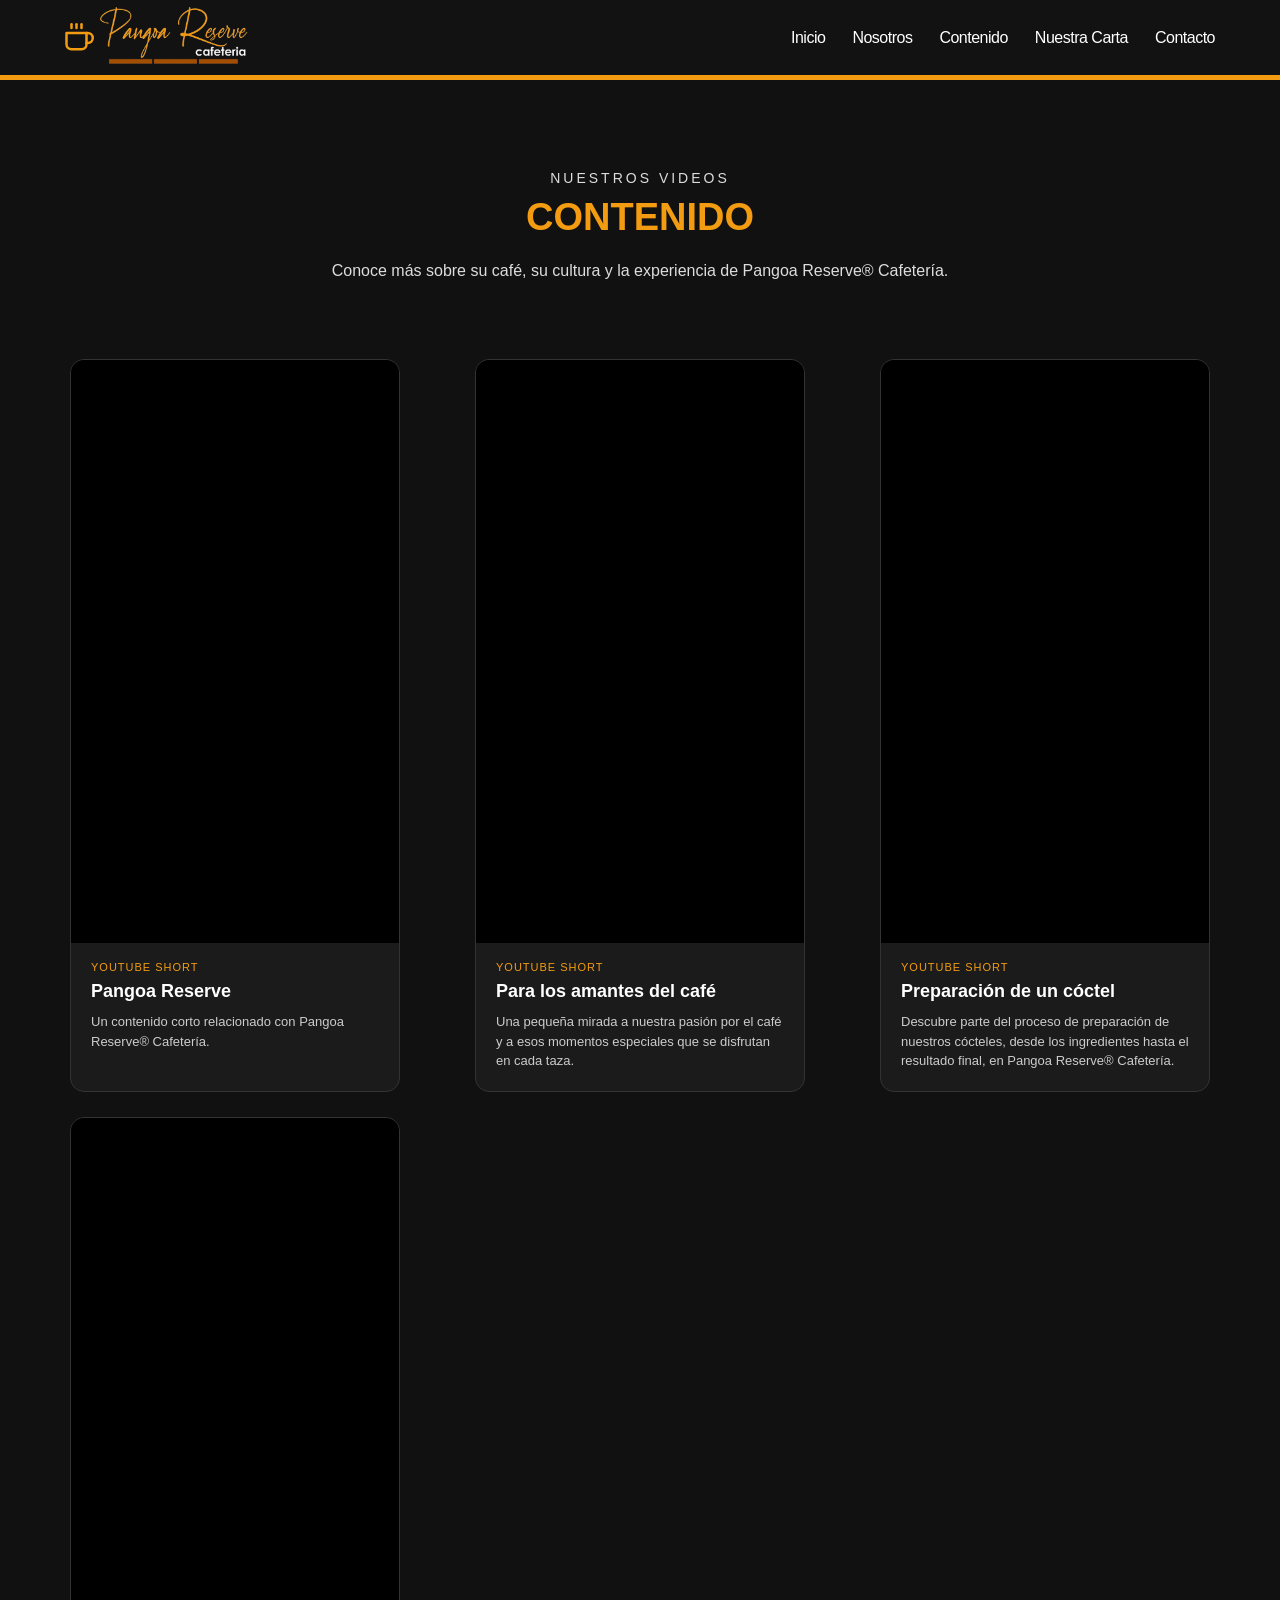
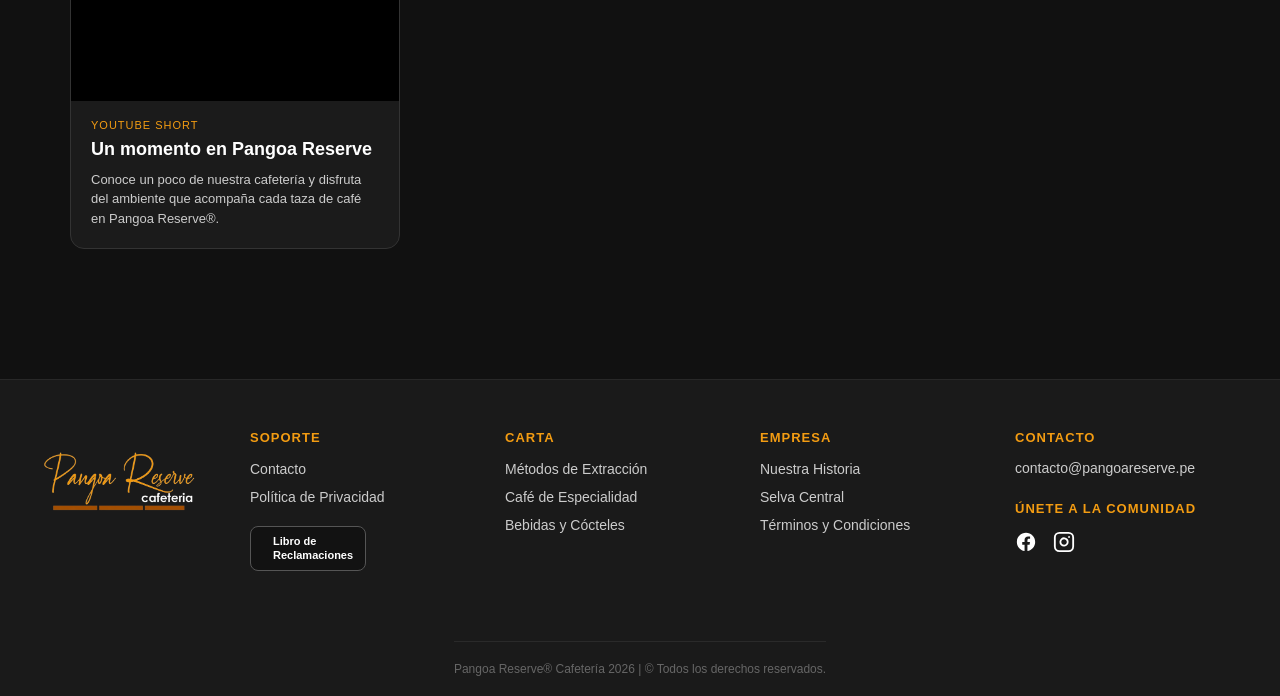
==== commit 1a32b6ae: "Update contenido.html" ====
--- a/contenido.html
+++ b/contenido.html
@@ -421,11 +421,11 @@
             </span>
 
             <h3>
-                Pangoa Reserve
+                Para los amantes del café
             </h3>
 
             <p>
-                Conoce más sobre Pangoa Reserve® Cafetería.
+                Una pequeña mirada a nuestra pasión por el café y a esos momentos especiales que se disfrutan en cada taza.
             </p>
 
         </div>
@@ -456,11 +456,11 @@
             </span>
 
             <h3>
-                Pangoa Reserve
+                Preparación de un cóctel
             </h3>
 
             <p>
-                Contenido de Pangoa Reserve® Cafetería.
+                Descubre parte del proceso de preparación de nuestros cócteles, desde los ingredientes hasta el resultado final, en Pangoa Reserve® Cafetería.
             </p>
 
         </div>
@@ -491,11 +491,11 @@
             </span>
 
             <h3>
-                Pangoa Reserve
+                Un momento en Pangoa Reserve
             </h3>
 
             <p>
-                Contenido de Pangoa Reserve® Cafetería.
+                Conoce un poco de nuestra cafetería y disfruta del ambiente que acompaña cada taza de café en Pangoa Reserve®.
             </p>
 
         </div>
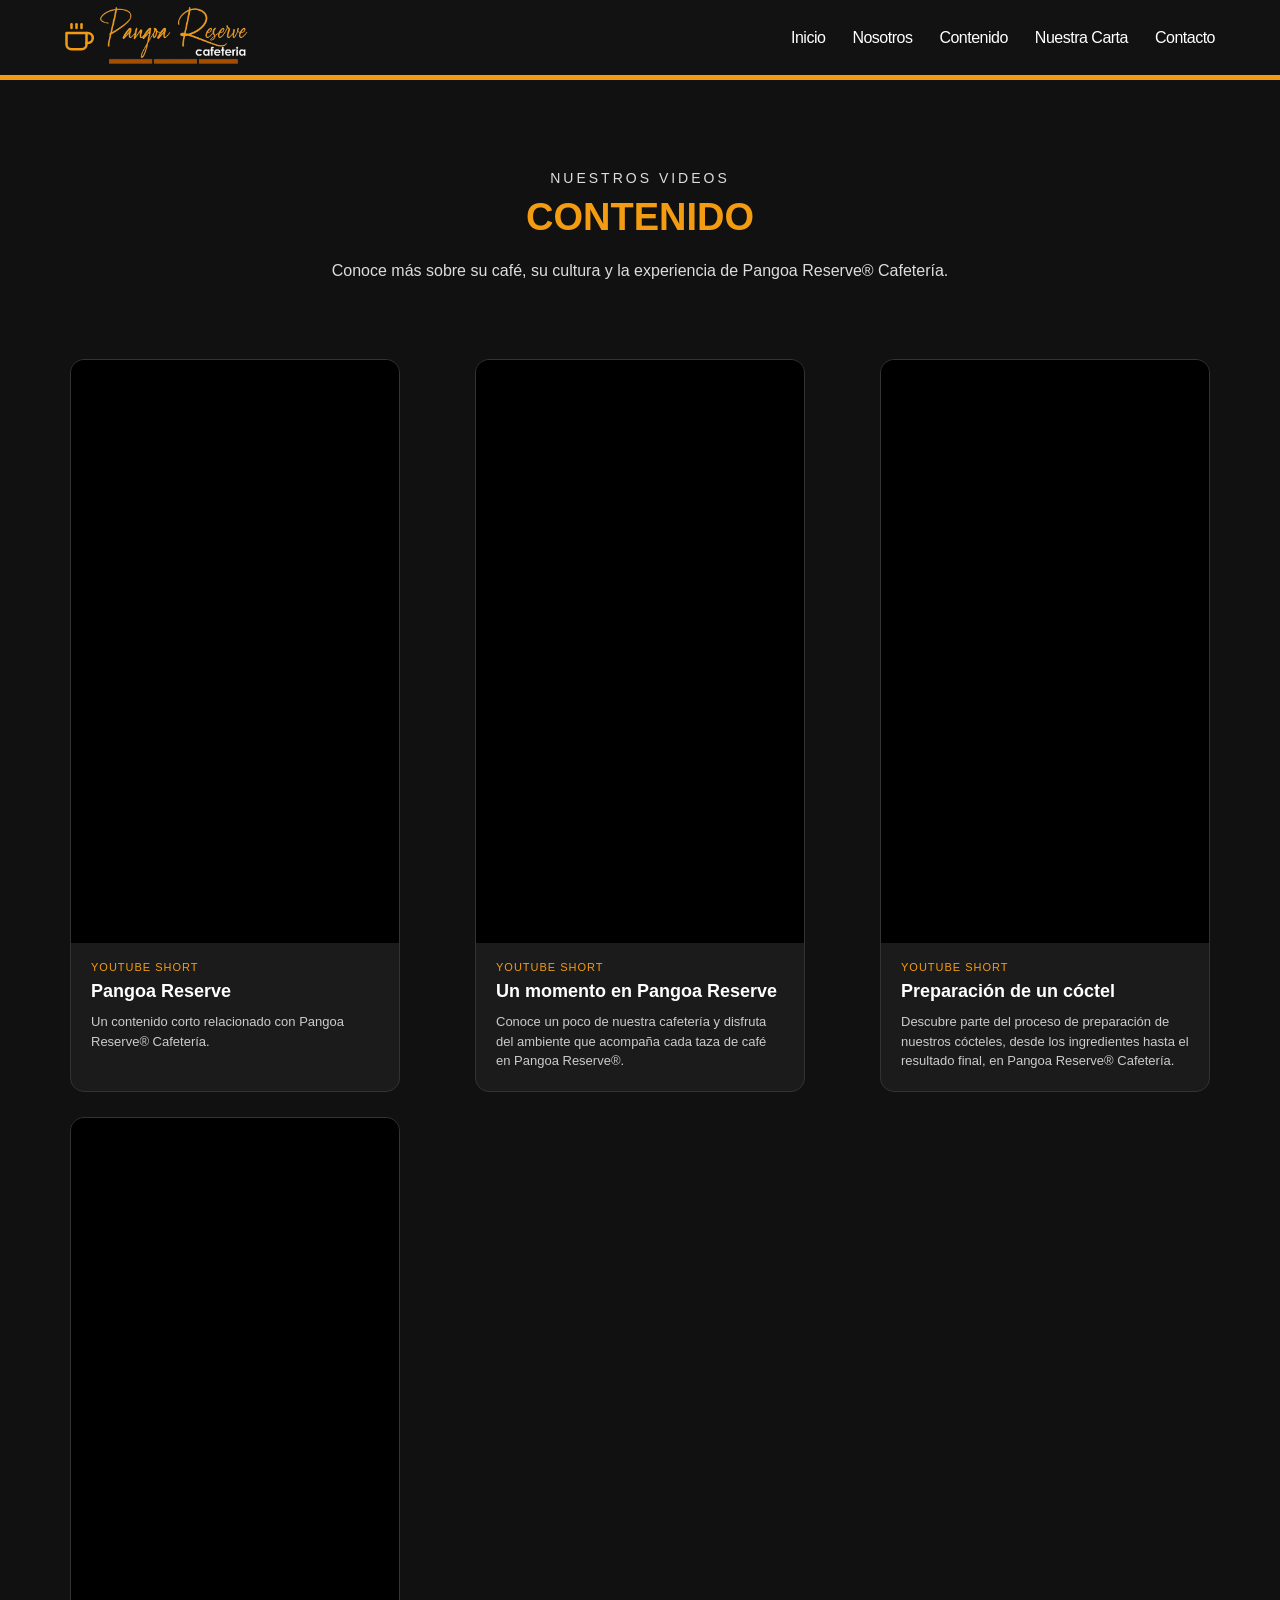
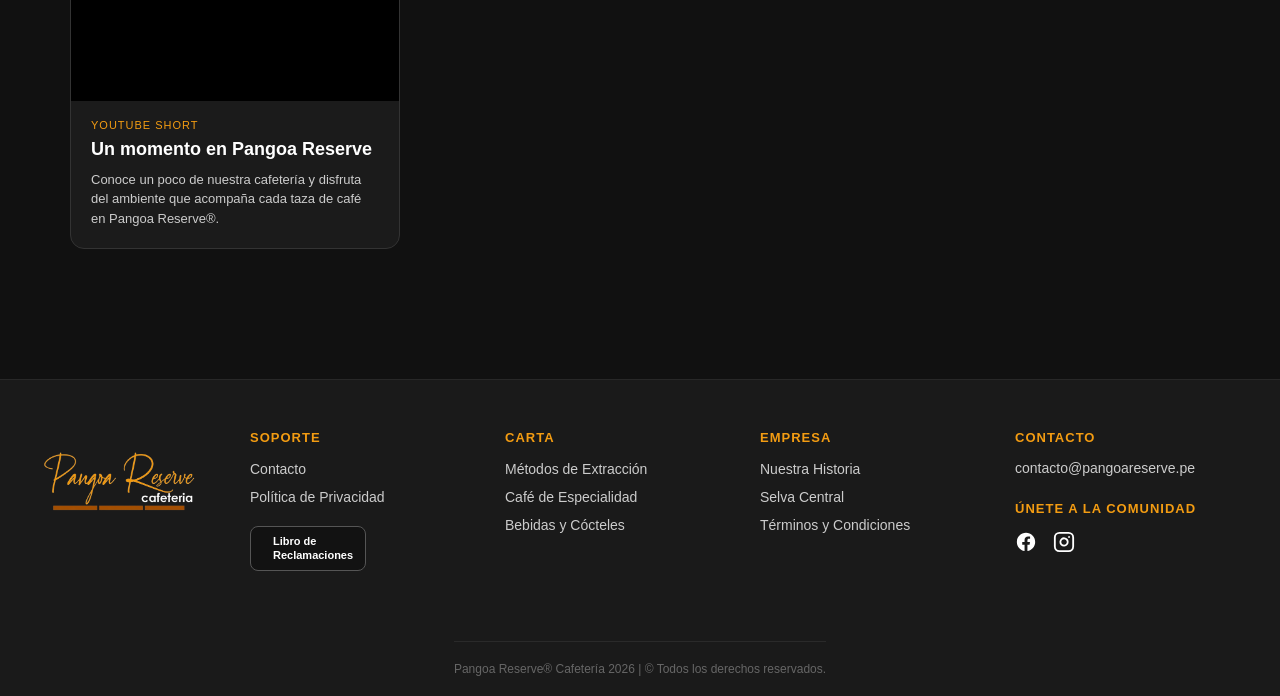
==== commit a7abc8b9: "Add files via upload" ====
--- a/contenido.html
+++ b/contenido.html
@@ -421,11 +421,11 @@
             </span>
 
             <h3>
-                Para los amantes del café
+                Un momento en Pangoa Reserve
             </h3>
 
             <p>
-                Una pequeña mirada a nuestra pasión por el café y a esos momentos especiales que se disfrutan en cada taza.
+                Conoce un poco de nuestra cafetería y disfruta del ambiente que acompaña cada taza de café en Pangoa Reserve®.
             </p>
 
         </div>
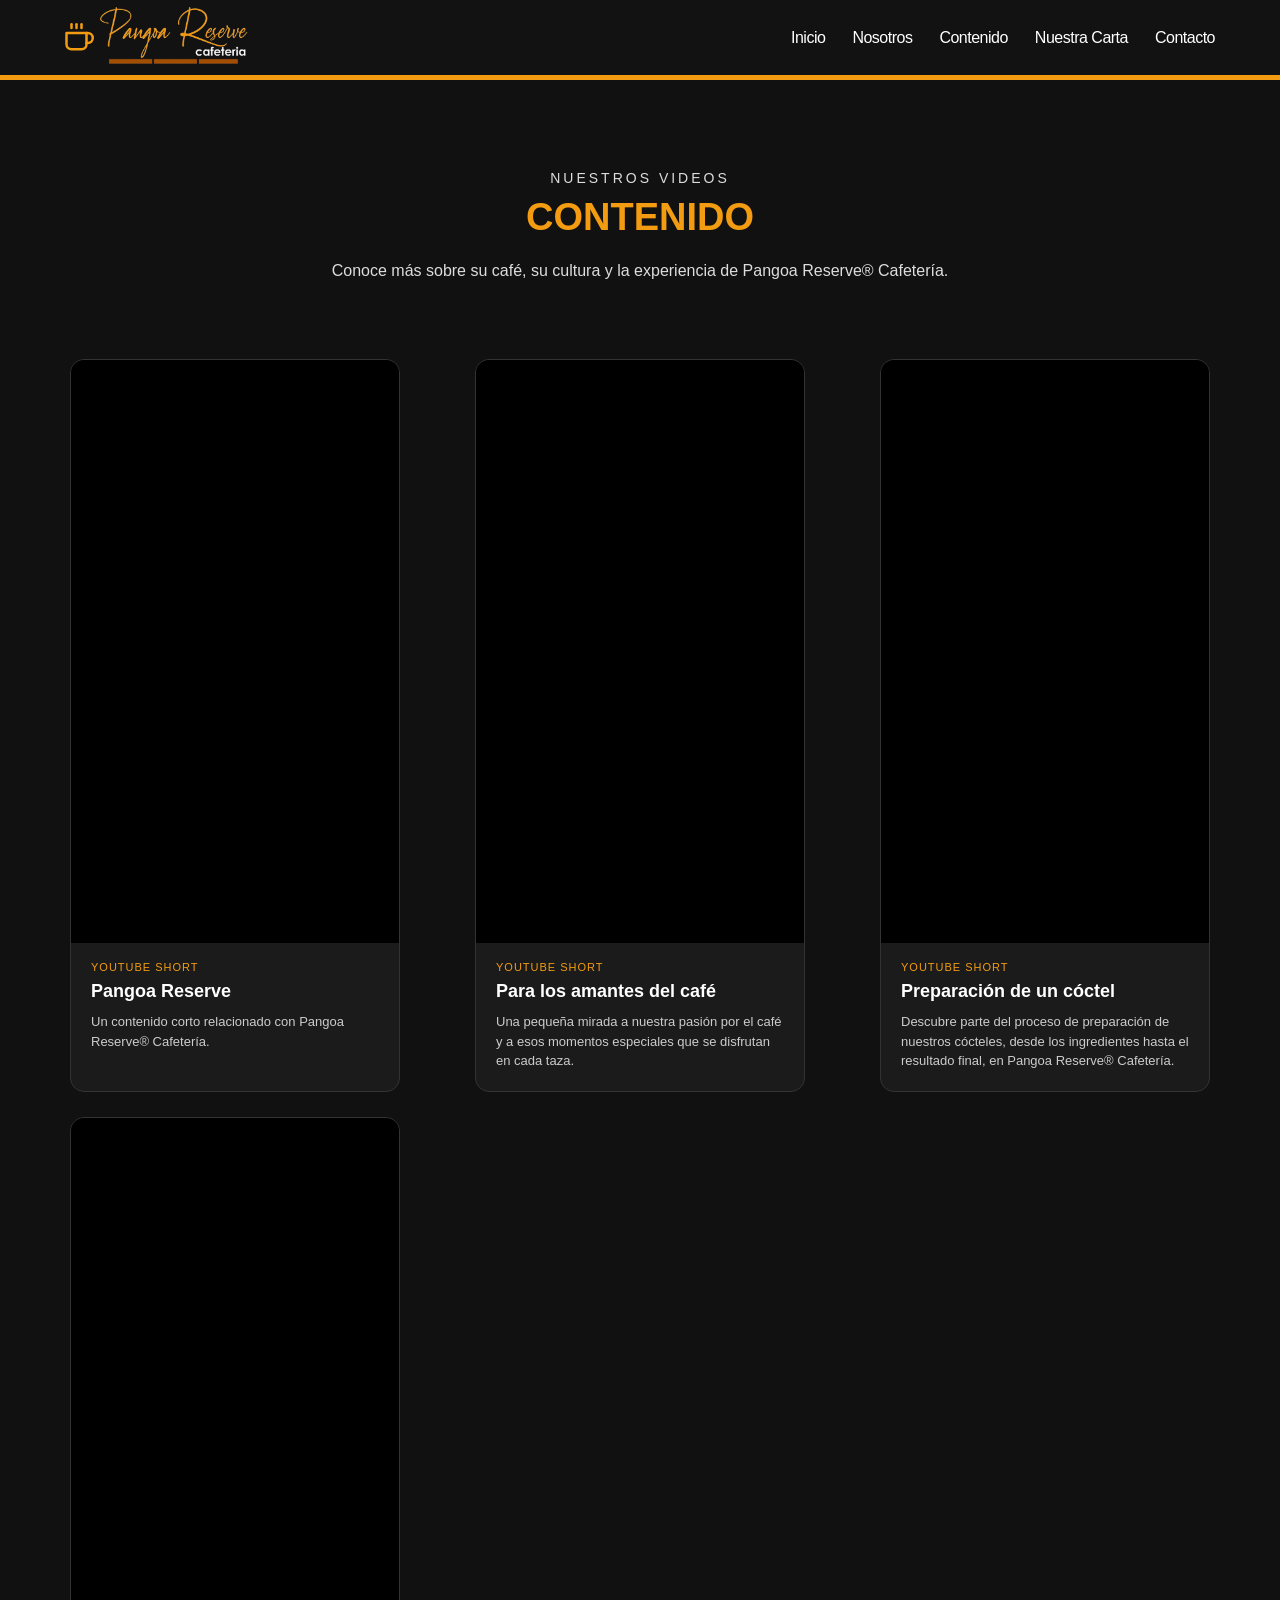
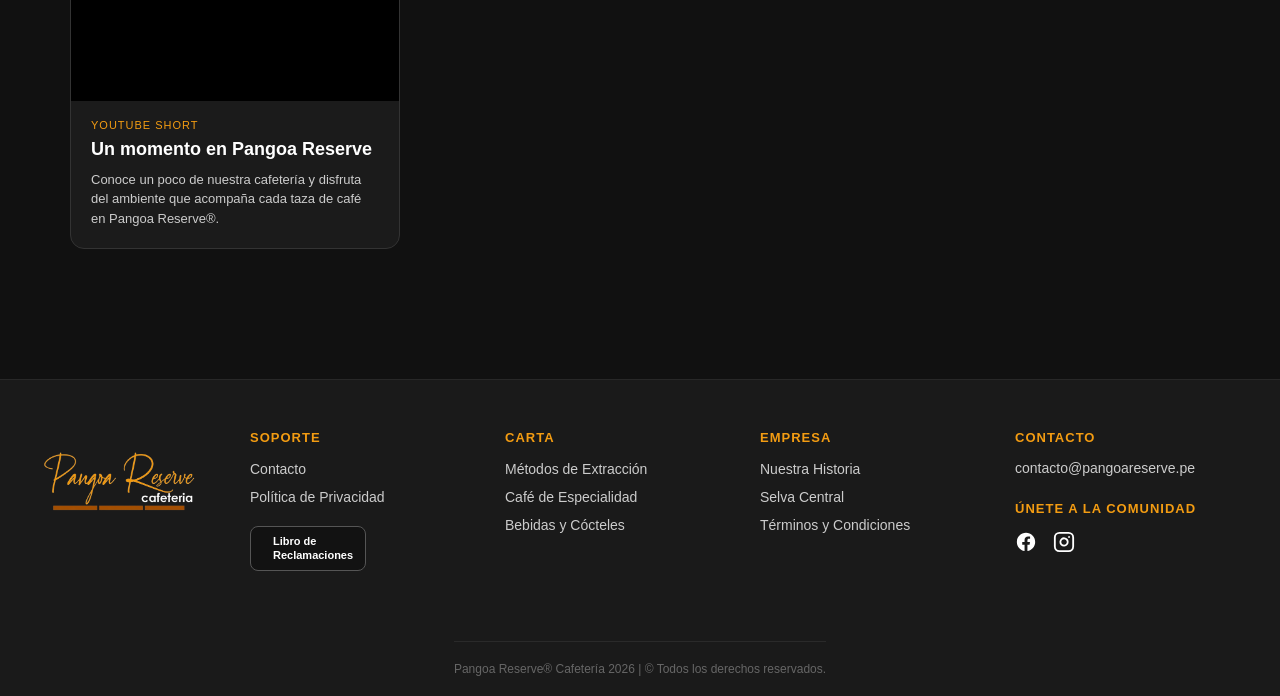
==== commit 872cdd9b: "Add files via upload" ====
--- a/contenido.html
+++ b/contenido.html
@@ -421,11 +421,11 @@
             </span>
 
             <h3>
-                Un momento en Pangoa Reserve
+                Para los amantes del café
             </h3>
 
             <p>
-                Conoce un poco de nuestra cafetería y disfruta del ambiente que acompaña cada taza de café en Pangoa Reserve®.
+                Una pequeña mirada a nuestra pasión por el café y a esos momentos especiales que se disfrutan en cada taza.
             </p>
 
         </div>
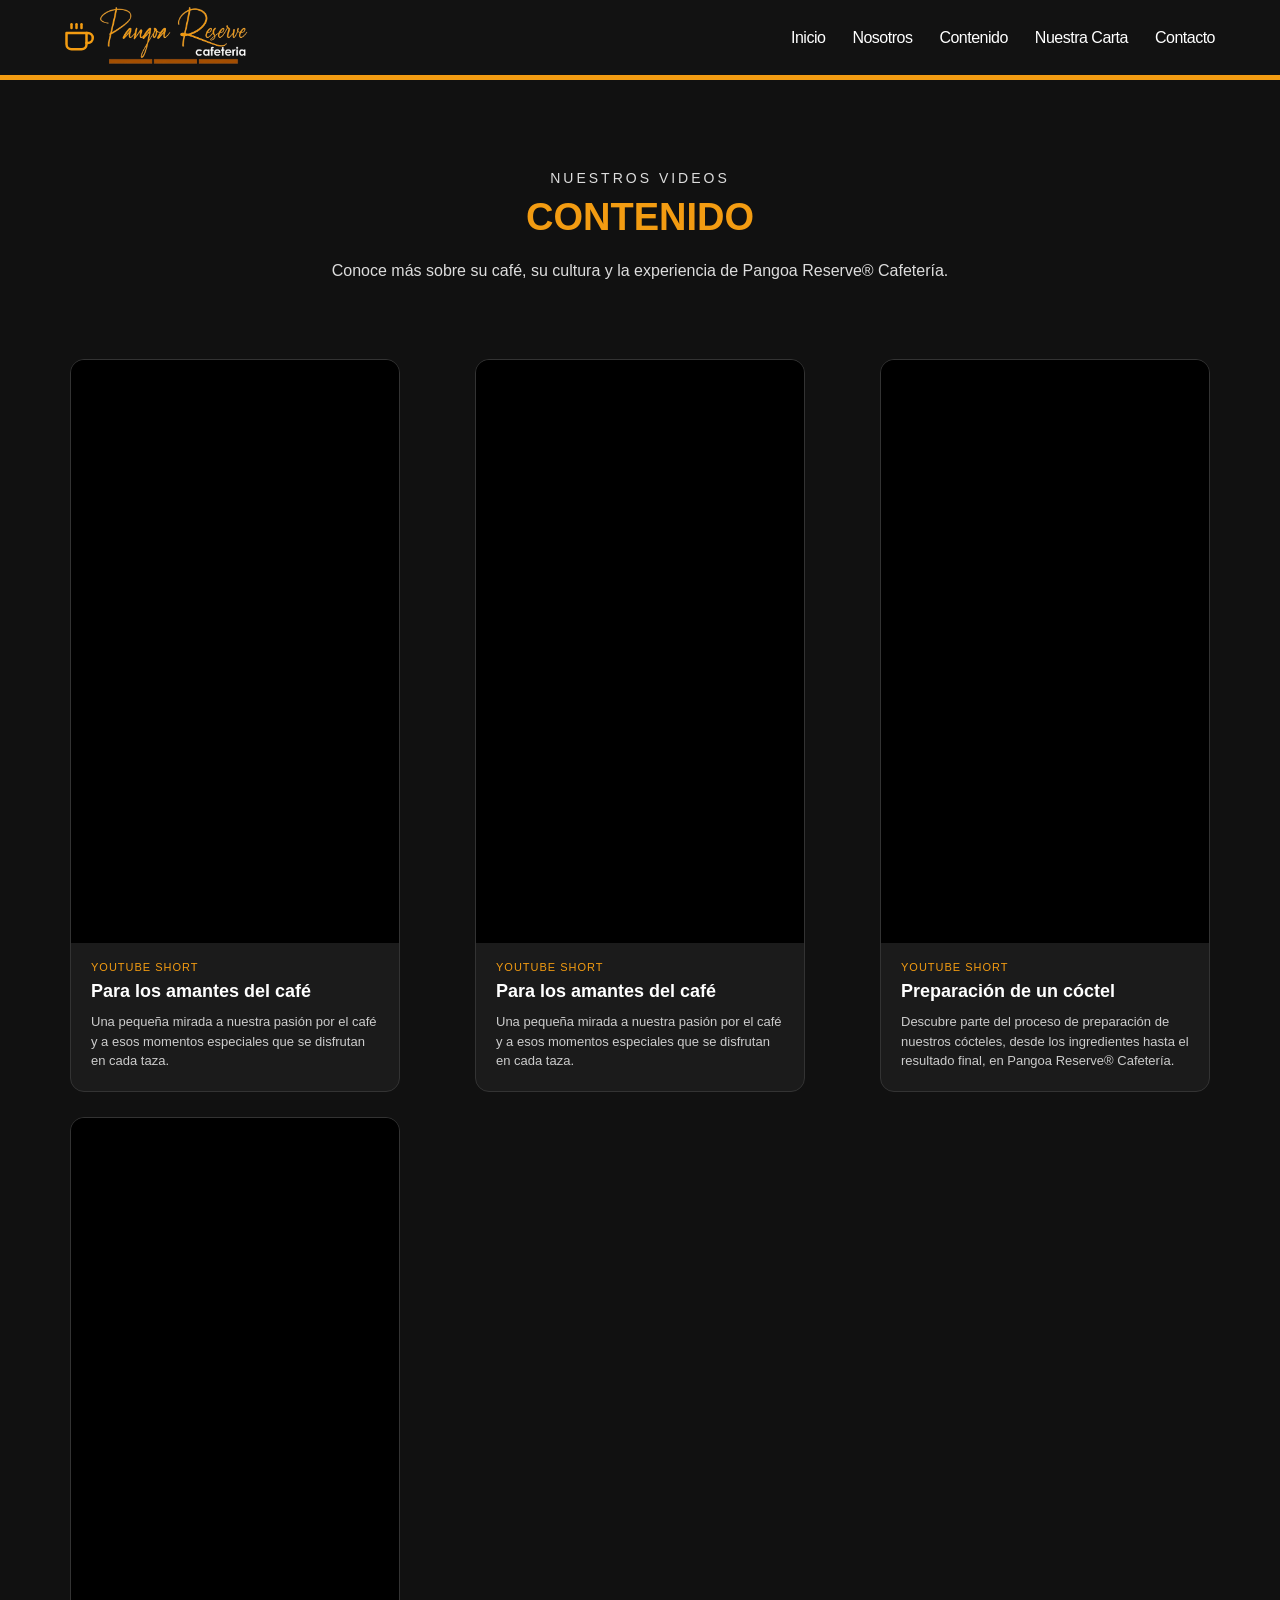
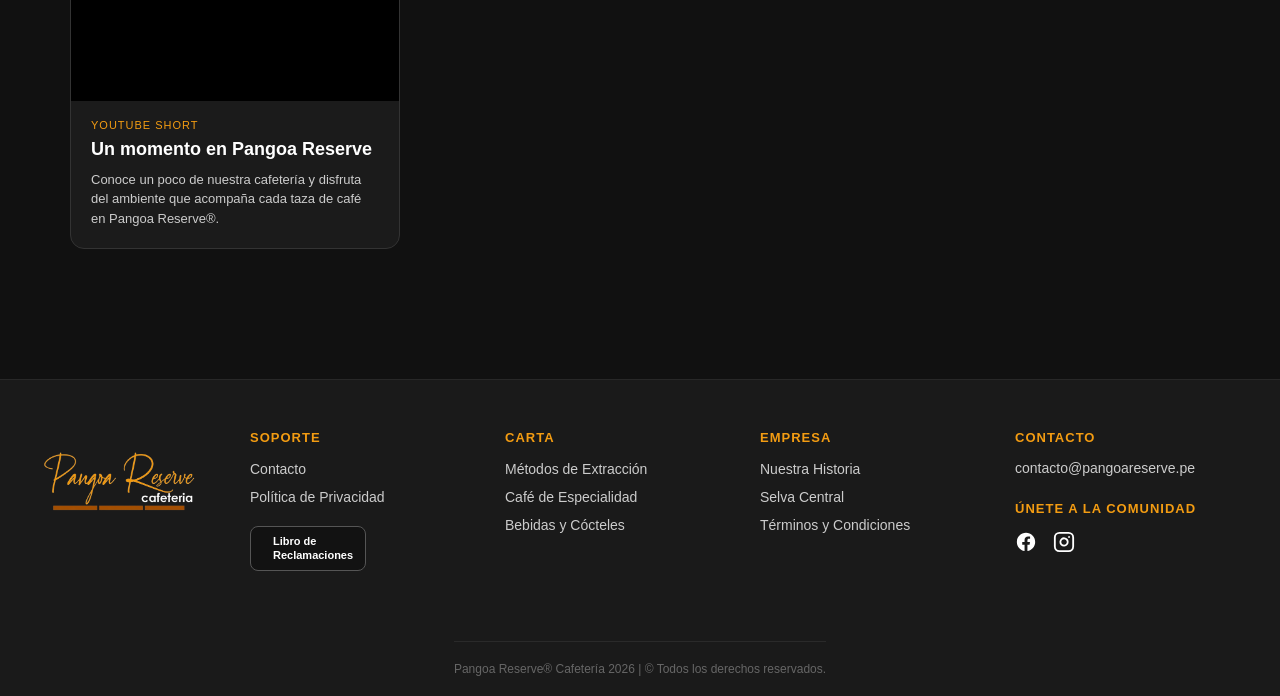
==== commit 740d2b95: "Add files via upload" ====
--- a/contenido.html
+++ b/contenido.html
@@ -386,11 +386,11 @@
             </span>
 
             <h3>
-                Pangoa Reserve
+                Para los amantes del café
             </h3>
 
             <p>
-                Un contenido corto relacionado con Pangoa Reserve® Cafetería.
+                Una pequeña mirada a nuestra pasión por el café y a esos momentos especiales que se disfrutan en cada taza.
             </p>
 
         </div>
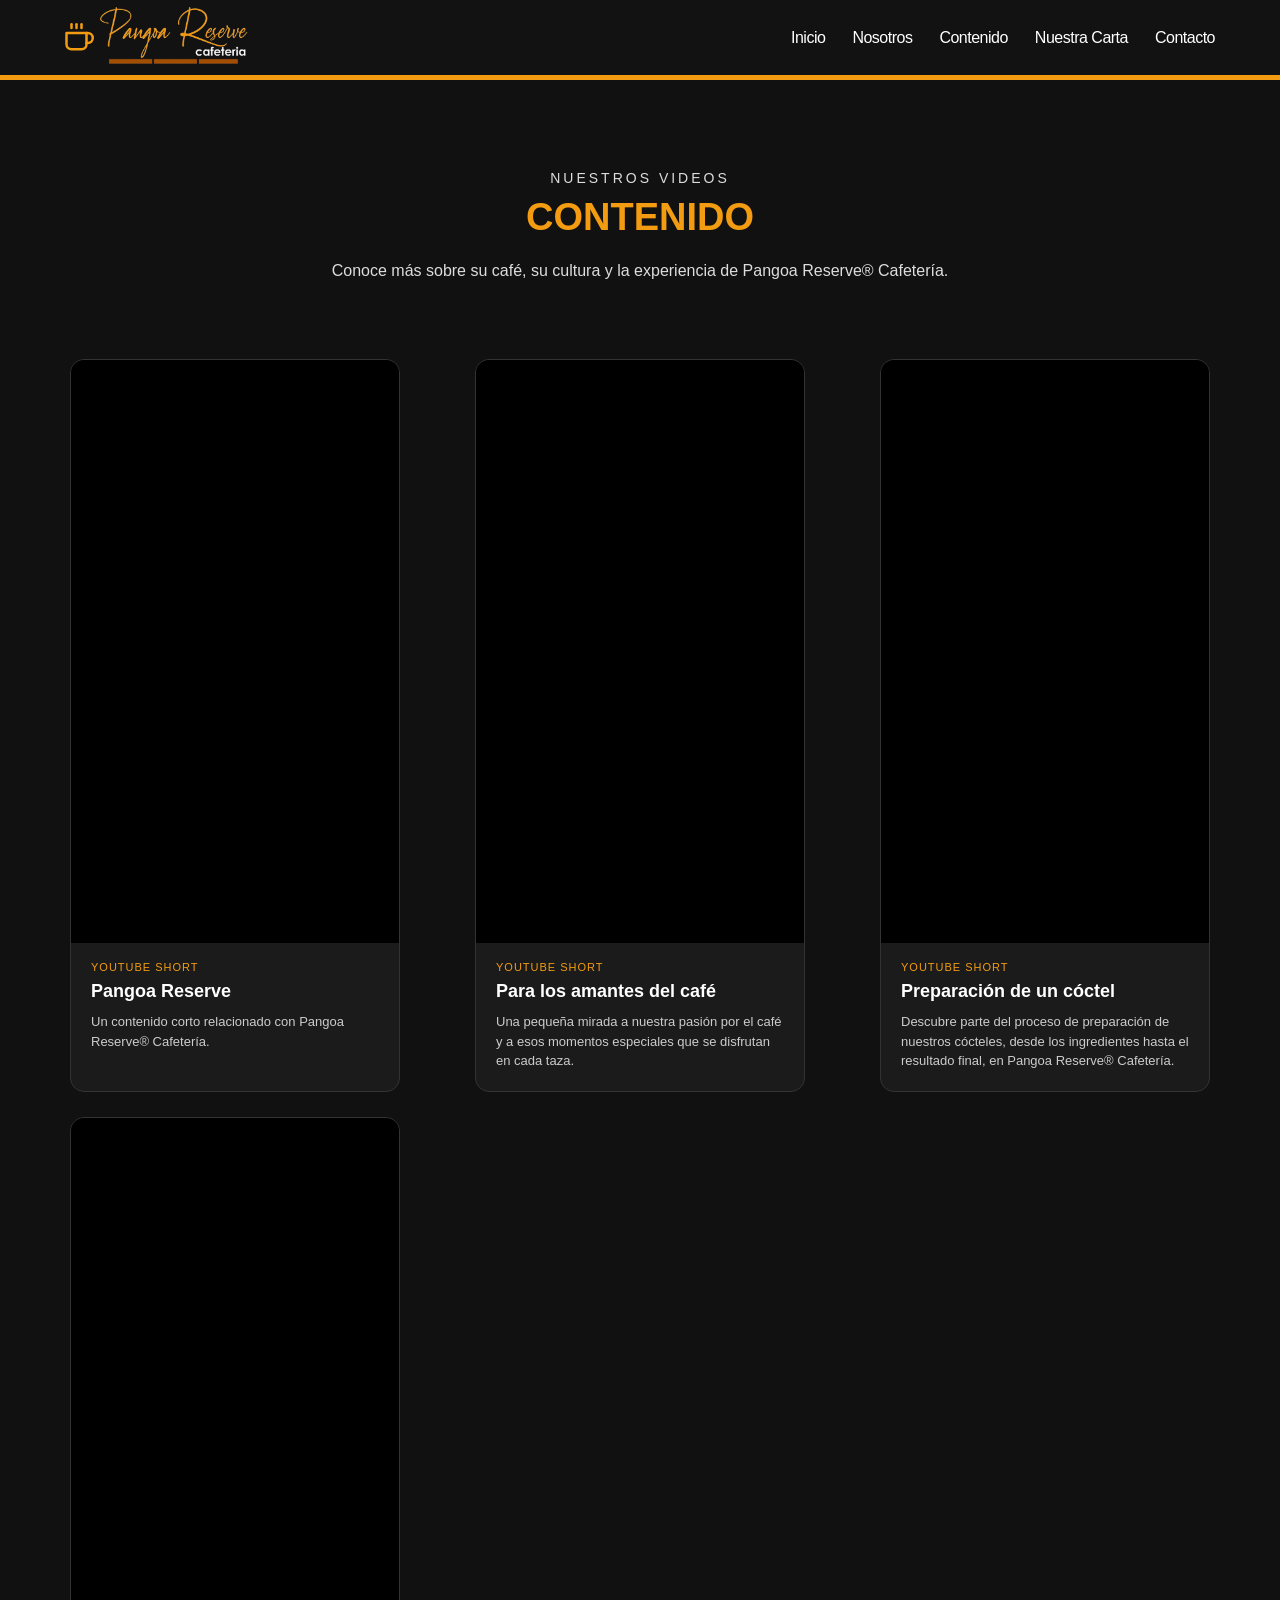
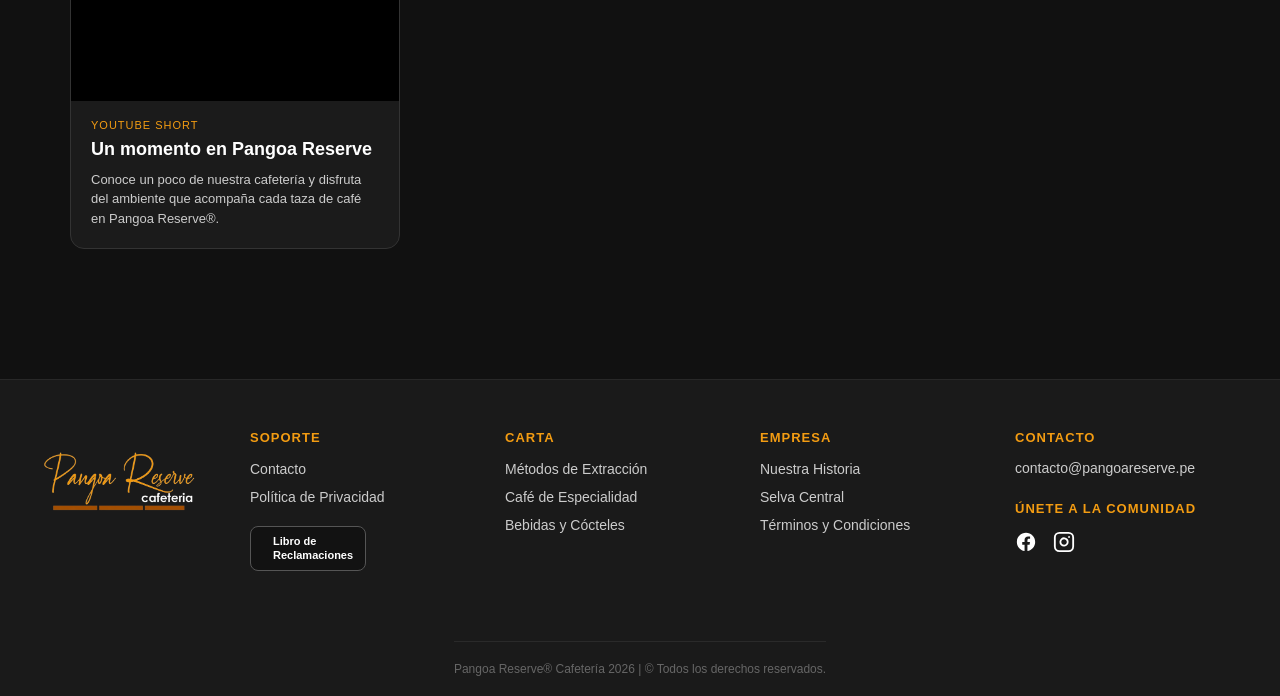
==== commit bda91c2b: "Add files via upload" ====
--- a/contenido.html
+++ b/contenido.html
@@ -386,11 +386,11 @@
             </span>
 
             <h3>
-                Para los amantes del café
+                Pangoa Reserve
             </h3>
 
             <p>
-                Una pequeña mirada a nuestra pasión por el café y a esos momentos especiales que se disfrutan en cada taza.
+                Un contenido corto relacionado con Pangoa Reserve® Cafetería.
             </p>
 
         </div>
